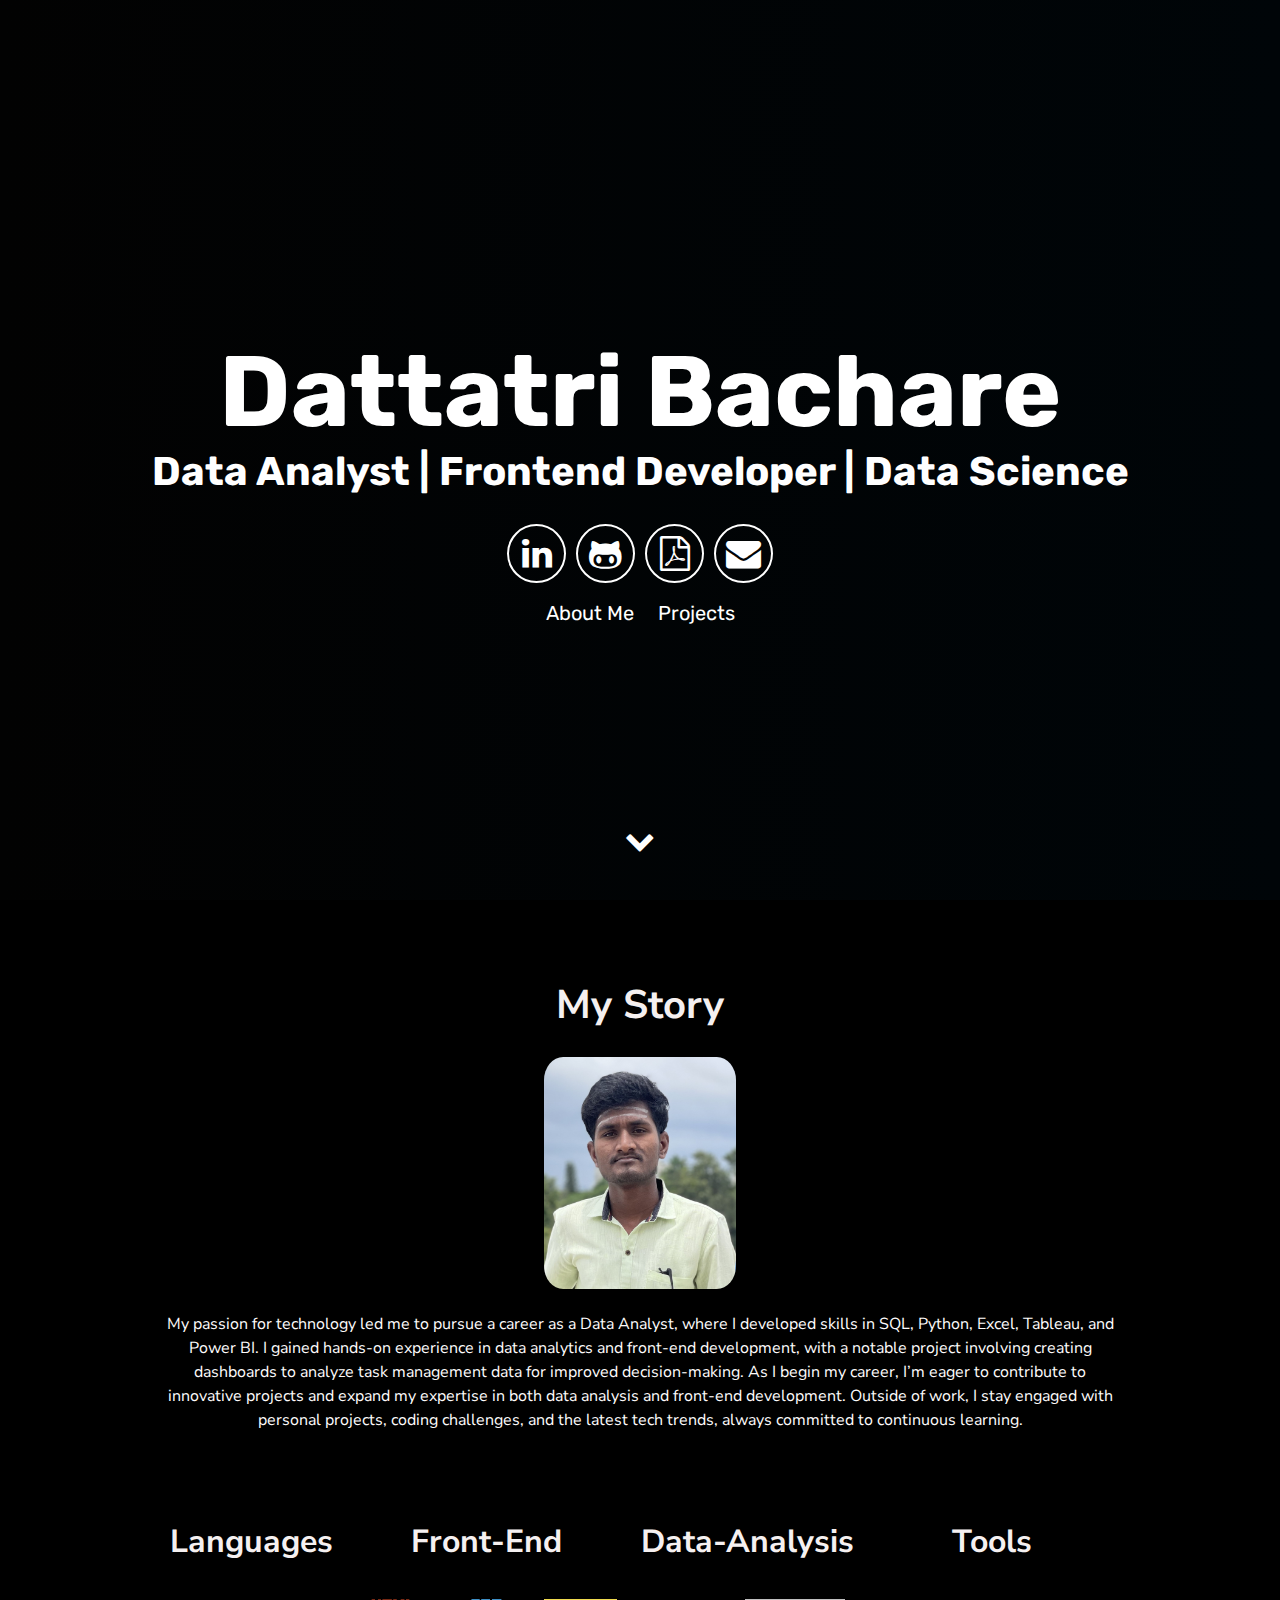
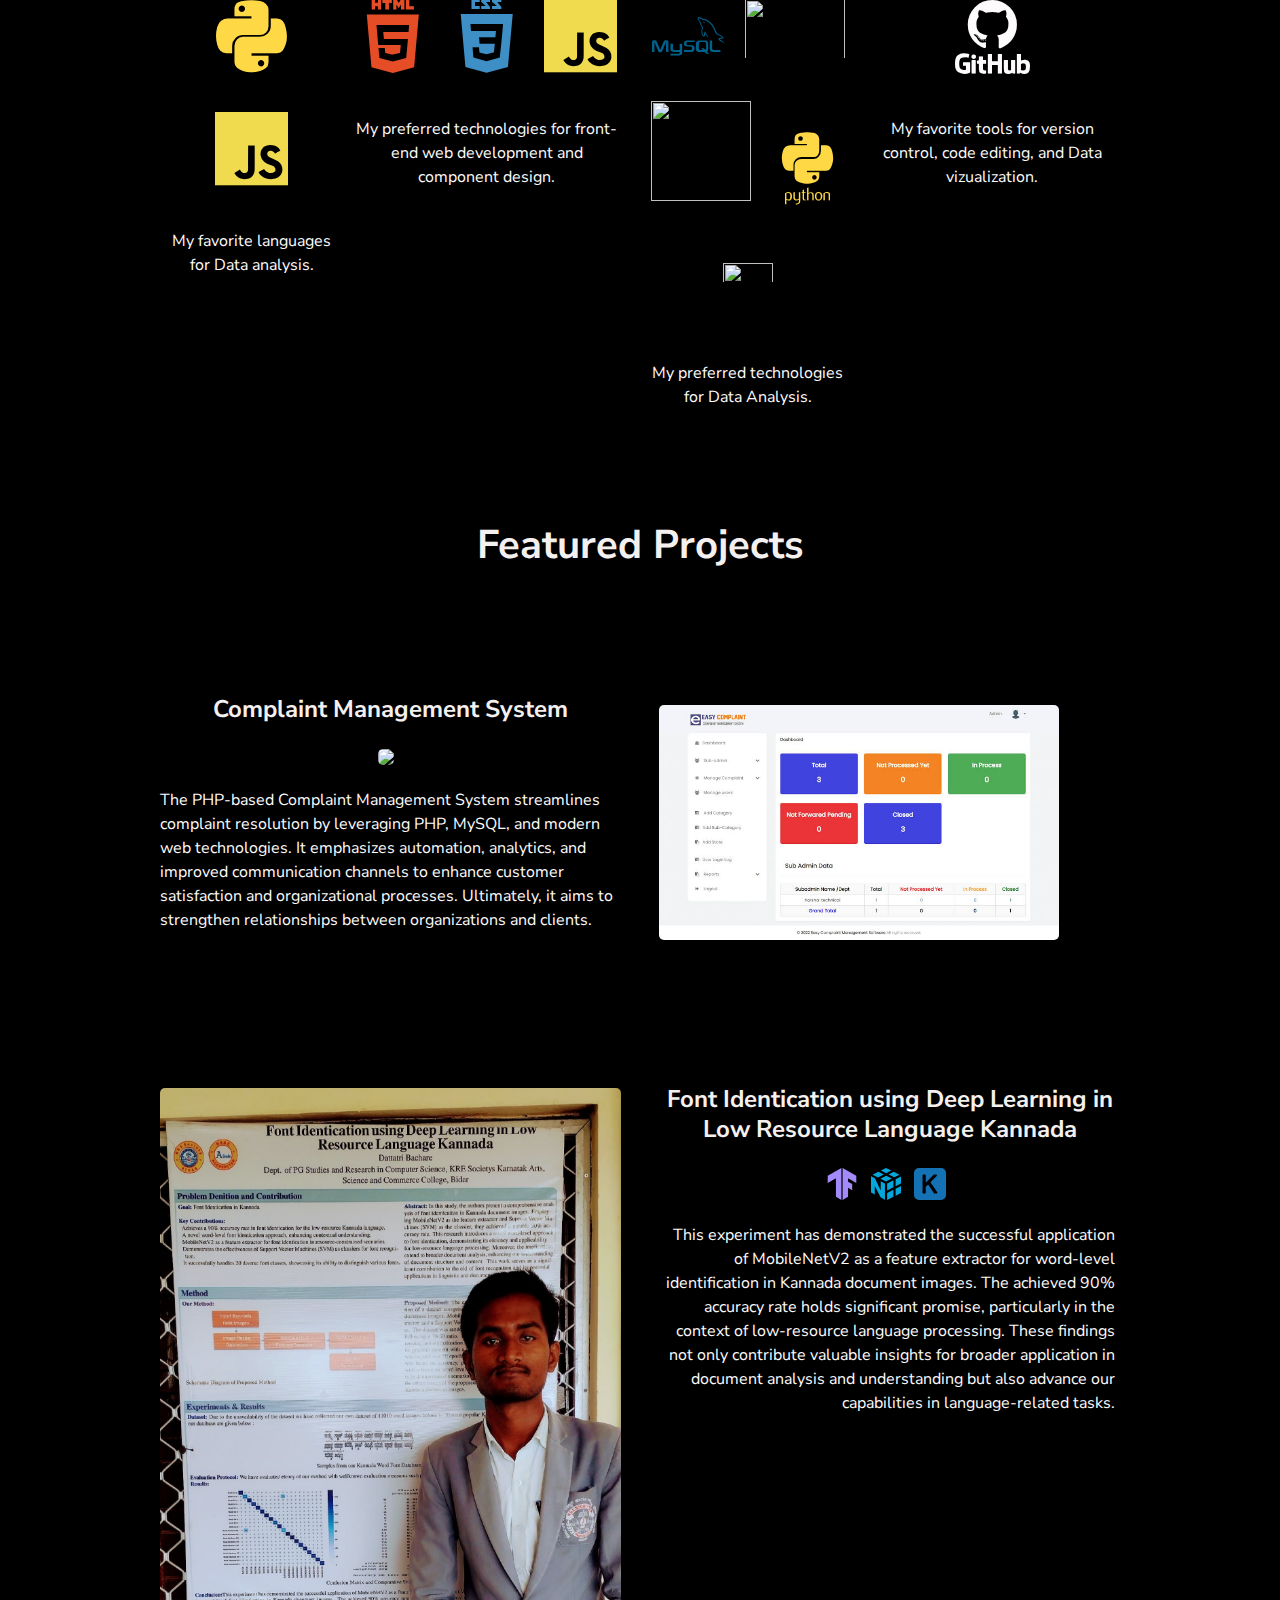
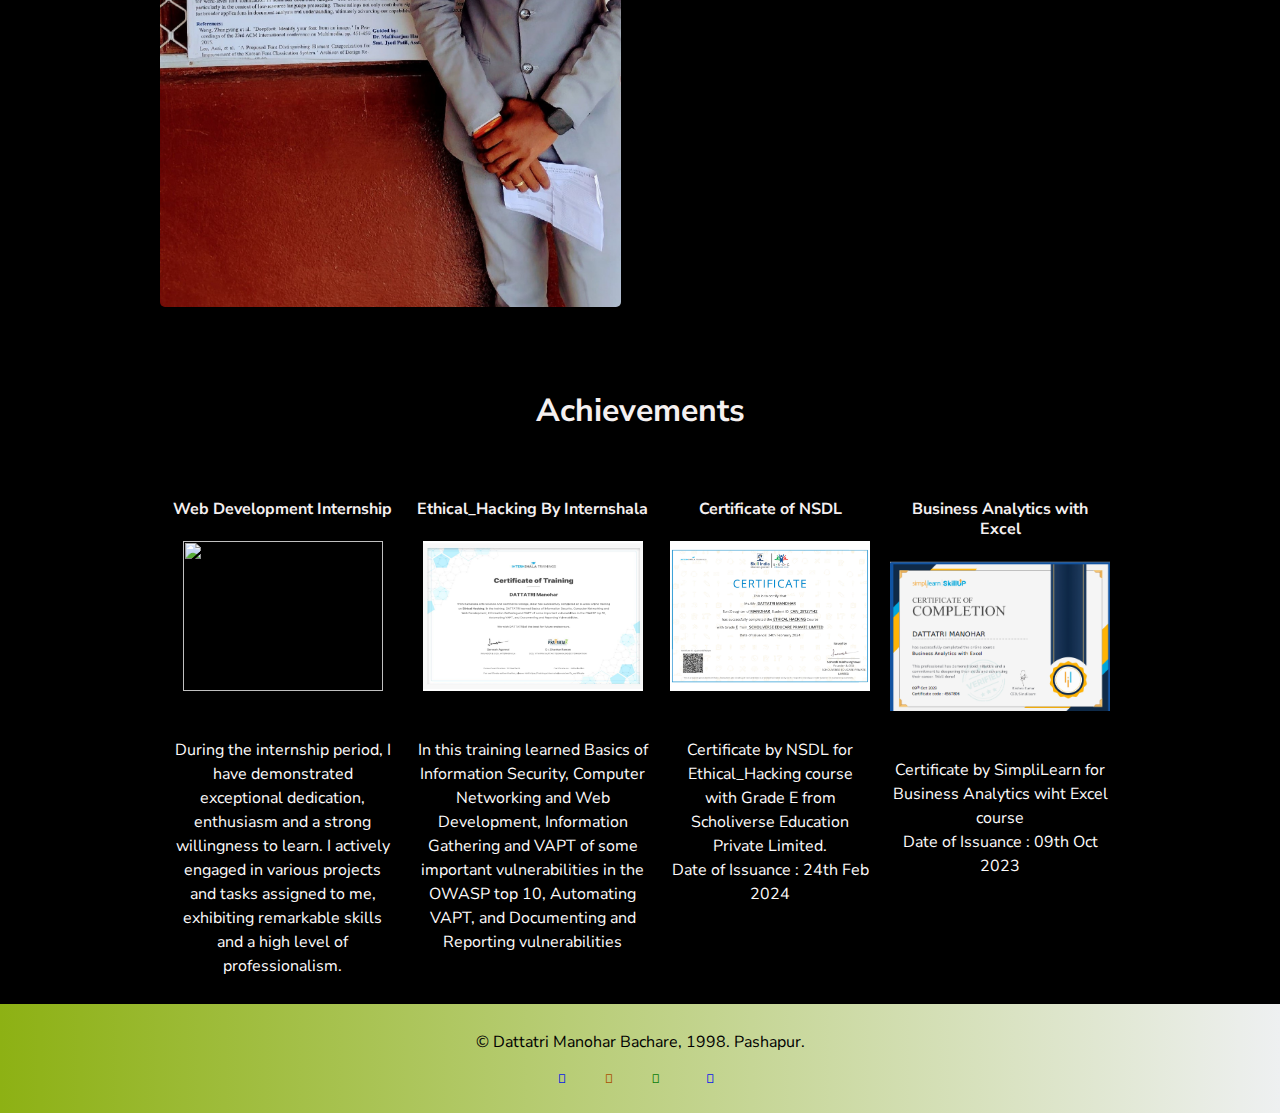
==== index.html @ 35b1860f "powerbi image" ====
<!DOCTYPE html>
<html lang="en">
  <head>
    <!-- Metadata of the Webpage -->
    <!-- Character-set Metadata -->
    <meta charset="utf-8" />
    <meta http-equiv="X-UA-Compatible" content="IE=edge" />
    <!-- Viewport Metadata -->
    <meta name="viewport" content="width=device-width, initial-scale=1" />
    <!-- Description n Metadata-->
    <meta name="description" content="Portfolio Website" />
    <!-- Author Metadata -->
    <meta name="author" content="Dattatri" />
    
    <link rel="stylesheet" type='text/css' href="https://cdn.jsdelivr.net/gh/devicons/devicon@latest/devicon.min.css" />
    <link rel="stylesheet" href="https://cdnjs.cloudflare.com/ajax/libs/font-awesome/6.5.2/css/all.min.css" integrity="sha512-SnH5WK+bZxgPHs44uWIX+LLJAJ9/2PkPKZ5QiAj6Ta86w+fsb2TkcmfRyVX3pBnMFcV7oQPJkl9QevSCWr3W6A==" crossorigin="anonymous" referrerpolicy="no-referrer"/>
          
    <!-- Keyword Metadata -->
    <meta 
      name="keywords"
      
    />
    <!-- Webpage Logo -->
    <link rel="shortcut icon" href="assets/img/logo.png" />
    <!-- Webpage Title -->
    <title>Dattatri Bachare.</title>

    <!-- Import CSS: Main Stylesheet -->
    <link rel="stylesheet" href="assets/css/main.css" />
  </head>

  <body>
    <div id="particles-js">
      <div class="header">
        <h1>
          <span class="site-title">Dattatri Bachare</span>
          <span class="site-description"> Data Analyst | Frontend Developer | Data Science </span>
        </h1>
        <div class="header-icons">
          <a aria-label="My LinkedIn Profile" target="_blank" href="https://www.linkedin.com/in/dattatribachare9764">
            <i class="icon fa fa-linkedin" aria-hidden="true"></i>
          </a>
          <a aria-label="My Github Profile" target="_blank" href="https://github.com/dattatribachare">
            <i class="icon fa fa-github-alt" aria-hidden="true"></i>
          </a>
          <a aria-label="My Résumé" target="_blank" href="https://drive.google.com/file/d/1Y51r-W7DTQJolx8whJe1i0OWG9f6H4cY/view?usp=drive_link">
            <i class="icon fa fa fa-file-pdf-o" aria-hidden="true"></i>
          </a>
          <a aria-label="Send Email" href="mailto:dattatribachare9764@gmail.com" target="_blank"
            ><i class="icon fa fa-envelope"></i
          ></a>
        </div>
        <div class="header-links">
          <a class="link" href="#about" data-scroll>About Me</a>
          <a class="link" href="#projects" data-scroll>Projects</a>
        </div>
      </div>
      <a class="down" href="#about" data-scroll><i class="icon fa fa-chevron-down" aria-hidden="true"></i></a>
    </div>

    <!-- About Section. -->
    <section id="about">
      <!-- User Introduction-->
      <div class="user-details">
        <h1>My Story</h1>
        <picture>
          <source
            type="image/webp"
            secset="Polish_20230719_011135903.jpg"
            alt="Professional Me"
            width="20%"
            style="border-radius: 50%"
          />
          <img
            src="assets/img/Polish_20230719_011135903.jpg"
            alt="Professional Me"
            width="20%"
            style="border-radius: 10%"
          />
        </picture>
        <p>
          My passion for technology led me to pursue a career as a Data Analyst, where I developed skills in SQL, Python, Excel, Tableau, and Power BI. I gained hands-on experience in data analytics and front-end development, with a notable project involving creating dashboards to analyze task management data for improved decision-making. As I begin my career, I’m eager to contribute to innovative projects and expand my expertise in both data analysis and front-end development. Outside of work, I stay engaged with personal projects, coding challenges, and the latest tech trends, always committed to continuous learning.

        </p>
      </div>

      <!-- User Specifics -->
      <div class="user">
        <!-- Technology Stack #1: Languages -->
        <div class="tech">
          <h2>Languages</h2>
          <i class="devicon-python-plain colored"></i>
          <i class="devicon-javascript-plain colored"></i>
          <p>My favorite languages for Data analysis.</p>
        </div>

        <!-- Technology Stack #2: Front-End -->
        <div class="tech">
          <h2>Front-End</h2>
          <i class="devicon-html5-plain-wordmark colored"></i>
          <i class="devicon-css3-plain-wordmark colored"></i>
          <i class="devicon-javascript-plain colored"></i>
          <p>My preferred technologies for front-end web development and component design.</p>
        </div>

        <!-- Technology Stack #3: Data Analysis -->
        <div class="tech">
          <h2>Data-Analysis</h2>
          <i class="devicon-mysql-plain-wordmark colored"></i>
          <img src="https://img.icons8.com/?size=512&id=qYfwpsRXEcpc&format=png" alt="" style="width: 100px; height: 70px;">
          <img src="https://www.svgrepo.com/show/354427/tableau.svg" alt="" style="width: 100px; height: 100px;">
          <i class="devicon-python-plain-wordmark colored"></i>
          <img src="https://www.svgrepo.com/show/424846/excel-file-type.svg" alt="" style="width: 50px; height: 50px;">
          <p>My preferred technologies for Data Analysis.</p>
        </div>

        <!-- Technology Stack #4: Tools -->
        <div class="tech">
          <h2>Tools</h2>
          <i class="devicon-vscode-plain colored"></i>
          <i class="devicon-github-original-wordmark"></i>
          <i class="devicon-jupyter-plain-wordmark colored"></i>
          <i class="devicon-pandas-plain-wordmark colored"></i>
          <i class="devicon-numpy-plain-wordmark colored"></i>
          <i class="devicon-googlecolab-plain-wordmark colored"></i>
          <p>My favorite tools for version control, code editing, and Data vizualization.</p>
        </div>
      </div>
    </section>

    <!-- Projects Section -->
    <section id="projects">
      <div class="user-details">
        <h1>Featured Projects</h1>
      </div>

      <!-- User Project #1: Personal Résumé Website -->
      <div class="user-projects">
        <div class="images-right">
          <picture>
            <img class="smart" src="assets/img/hey.jpg">
            </picture>
        </div>
        <div class="contents" style="text-align: center">
          <h3>Complaint Management System</h3>
          <div>
            

            <img src="https://cdn.jsdelivr.net/gh/devicons/devicon@latest/icons/php/php-original.svg" style="height: 30px;" />             
            &nbsp;         
            <i class="devicon-sqldeveloper-plain fa-2xl"></i>
          
          </div>
          <p style="text-align:left">
            The PHP-based Complaint Management System streamlines complaint resolution by leveraging PHP, MySQL, and modern web technologies. It emphasizes automation, analytics, and improved communication channels to enhance customer satisfaction and organizational processes. Ultimately, it aims to strengthen relationships between organizations and clients.
          </p>
          <!-- <a class="project-link" target="_blank" href="https://github.com/Shanvithegreat0/FridgeTalks">Check it out!</a> -->
        </div>
      </div>

      <!-- User Project #2: Summer 2020 Project -->
      <div class="user-projects">
        <div class="images-left">
          <picture>
            <img src="assets/img/Local.jpg" class="localu">
            </picture>
        </div>
        <div class="contents-right" style="text-align: center">
          <h3>Font Identication using Deep Learning in Low Resource Language Kannada</h3>
          <img
            height="32"
            width="32"
            src="assets/svg/tensorflow-original.svg"
            style="filter: invert(73%) sepia(74%) saturate(1552%) hue-rotate(169deg) brightness(109%) contrast(97%)"
          />
          &nbsp;
          <img
            height="32"
            width="32"
            src="assets/svg/numpy-plain.svg"
            style="filter: invert(73%) sepia(74%) saturate(1552%) hue-rotate(169deg) brightness(109%) contrast(97%)"
          />
          &nbsp;
          <img
            height="32"
            width="32"
            src="assets/svg/keras-plain.svg"
            style="filter: invert(33%) sepia(29%) saturate(3844%) hue-rotate(184deg) brightness(90%) contrast(84%)"
          />
          &nbsp;
          <!-- <img height="32" width="32" src="https://unpkg.com/simple-icons@3.4.0/icons/github.svg" /> -->
          <p style="text-align: right">
                This experiment has demonstrated the successful application of MobileNetV2 as a feature extractor for word-level identification in Kannada document images. The achieved 90% accuracy rate holds significant promise, particularly in the context of low-resource language processing. These findings not only contribute valuable insights for broader application in document analysis and understanding but also advance our capabilities in language-related tasks.
          </p>
          <!-- <a class="project-link" target="_blank" href="https://www.commudle.com/builds/whisper-ai-powered-local-exploration-with-rag-gemini-whatsapp-bot"
            >Check it out!</a
          > -->
        </div>
      </div>
      <div class="Achievements">
        <h2>Achievements</h2>
        <div class="user"> 
          <!-- Technology Stack #1: Back-End -->
          <div class="tech">
            <h4>Web Development Internship</h4>
            <img src="assets/img/TATA.png" width="200px" height="150px">
            <p>During the internship period, I have demonstrated exceptional dedication, enthusiasm and a strong willingness to learn. I actively engaged in various projects and tasks assigned to me, exhibiting remarkable skills and a high level of professionalism.</p>
          </div>
          <!-- Technology Stack #2: Languages -->
          <div class="tech">
            <h4>Ethical_Hacking By Internshala</h4>
            <img src="assets/img/Ethical_Hacking.png" width="220px" height="150px">
            <p>In this training learned Basics of Information Security, Computer Networking and Web Development, Information Gathering and VAPT of some important vulnerabilities in the OWASP top 10, Automating VAPT, and Documenting and Reporting vulnerabilities</p>
          </div>
  
          <!-- Technology Stack #3: Front-End -->
          <div class="tech">
            <h4>Certificate of NSDL</h4>
            <img src="assets/img/NSDL.png" width="200px" height="150px">
            <p>Certificate by NSDL for Ethical_Hacking course <br>with Grade E from Scholiverse Education Private Limited. 
              <br>Date of Issuance : 24th Feb 2024
            </p>
          </div>
          <!-- Technology Stack #4: Tools -->
          <div class="tech">
            <h4>Business Analytics with Excel</h4>
            <img src="assets/img/Excel.png" width="220px" height="150px">
            <p>Certificate by SimpliLearn for Business Analytics wiht Excel course <br>Date of Issuance : 09th Oct 2023</p>
          </div>
    </section>

    <footer class="footer">
      <p>&copy; Dattatri Manohar Bachare, 1998. Pashapur.</p>
      <pre>    <a href="https://m.facebook.com/search_results/?q=dattu+bachare" target="_blank"><i class="fa-brands fa-facebook fa-flip" style="color: #0417eb;"></i></a>     <a href="https://www.instagram.com/mr.dattu9764" target="_blank"><i class="fa-brands fa-instagram fa-beat" style="color: #a94f00;"></i></a>     <a aria-label="Chat on WhatsApp" href="https://wa.me/7795359764"><i class="fa-brands fa-whatsapp fa-bounce" style="color: #087d0a;"></i></a>      <a href="https://www.linkedin.com/in/dattubachare9764?utm_source=share&utm_campaign=share_via&utm_content=profile&utm_medium=android_app" target="_blank"><i class="fa-brands fa-linkedin fa-fade" style="color: #0417eb;"></i></a>     </pre>
    </footer>

    <!-- Import JS: Particles Theme -->
    <script src="https://cdn.jsdelivr.net/particles.js/2.0.0/particles.min.js"></script>
    <!-- Import JS: Sweet Scroll -->
    <script src="assets/js/sweet-scroll.min.js"></script>
    <!-- Import JS: Google Analytics -->
    <script src="assets/js/google-analytics.js"></script>
    <!-- Import JS: Main Script -->
    <script src="assets/js/main.js"></script>
  </body>
</html>
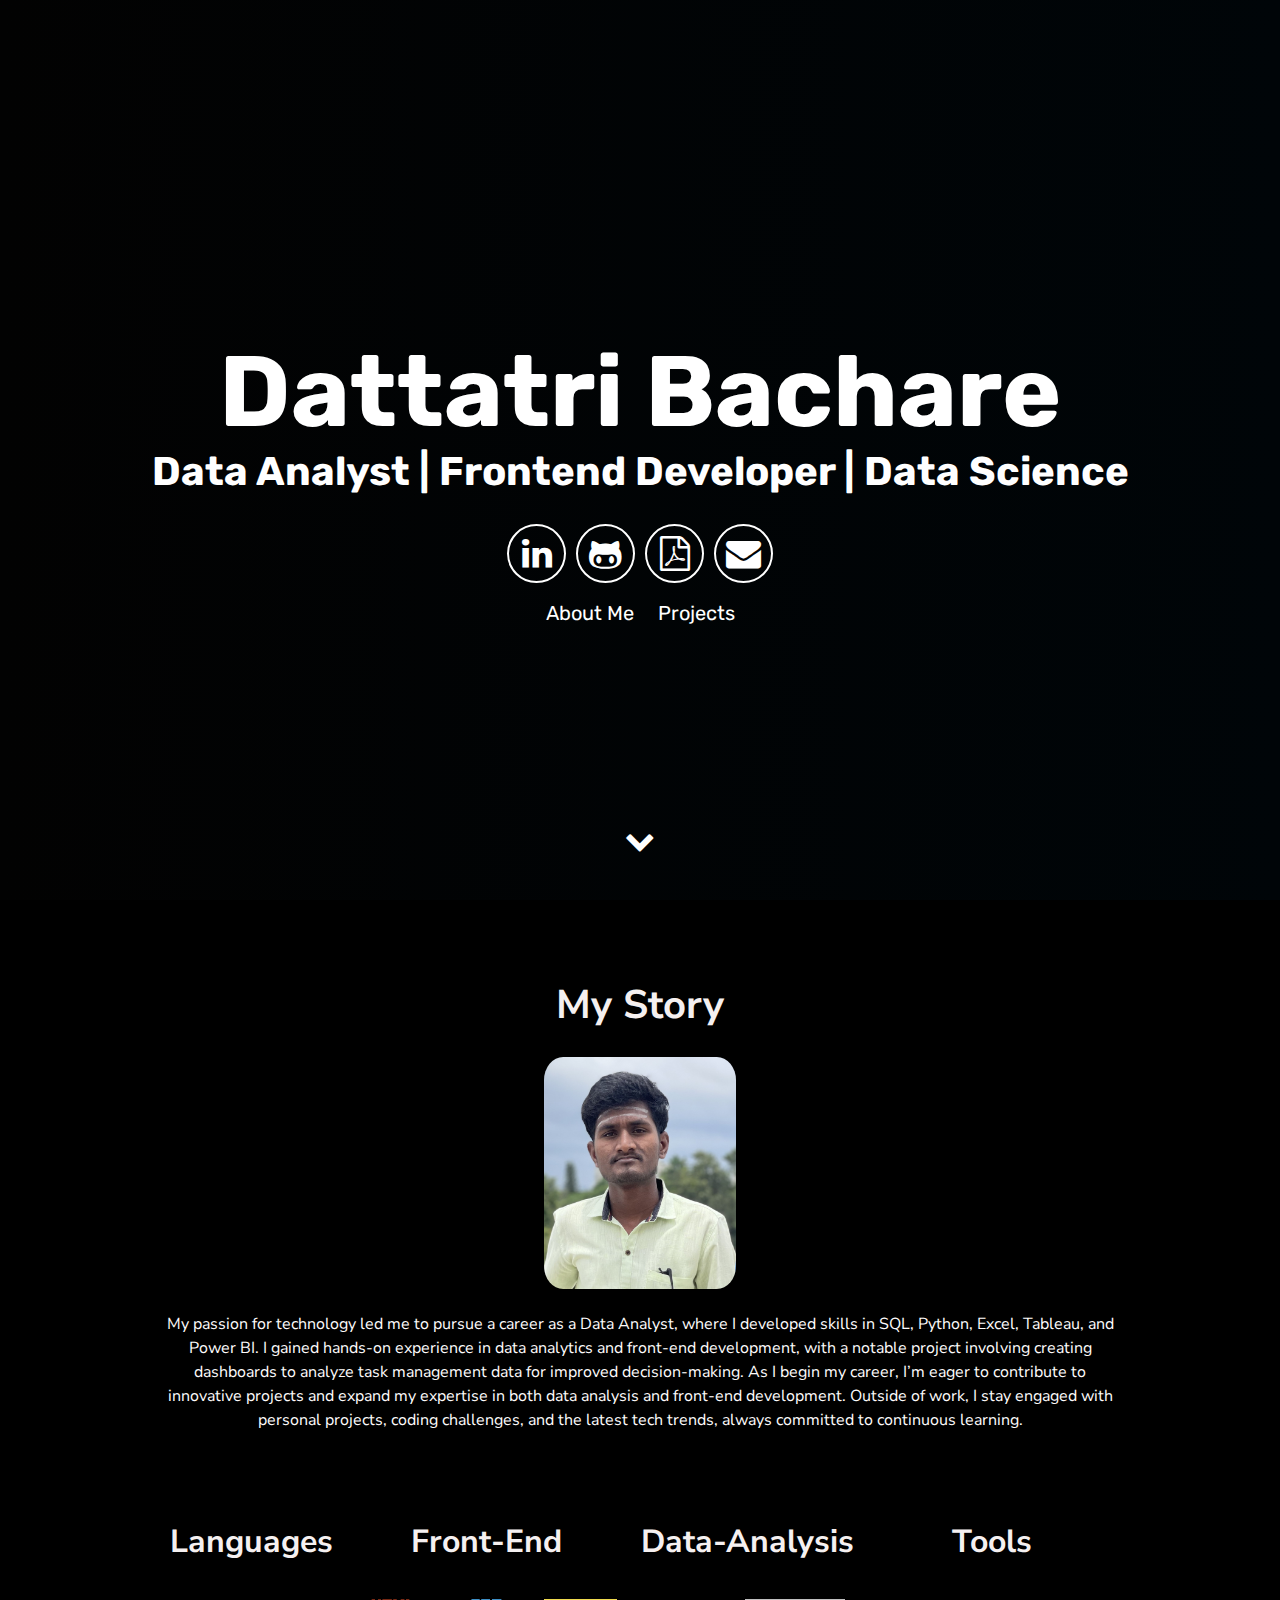
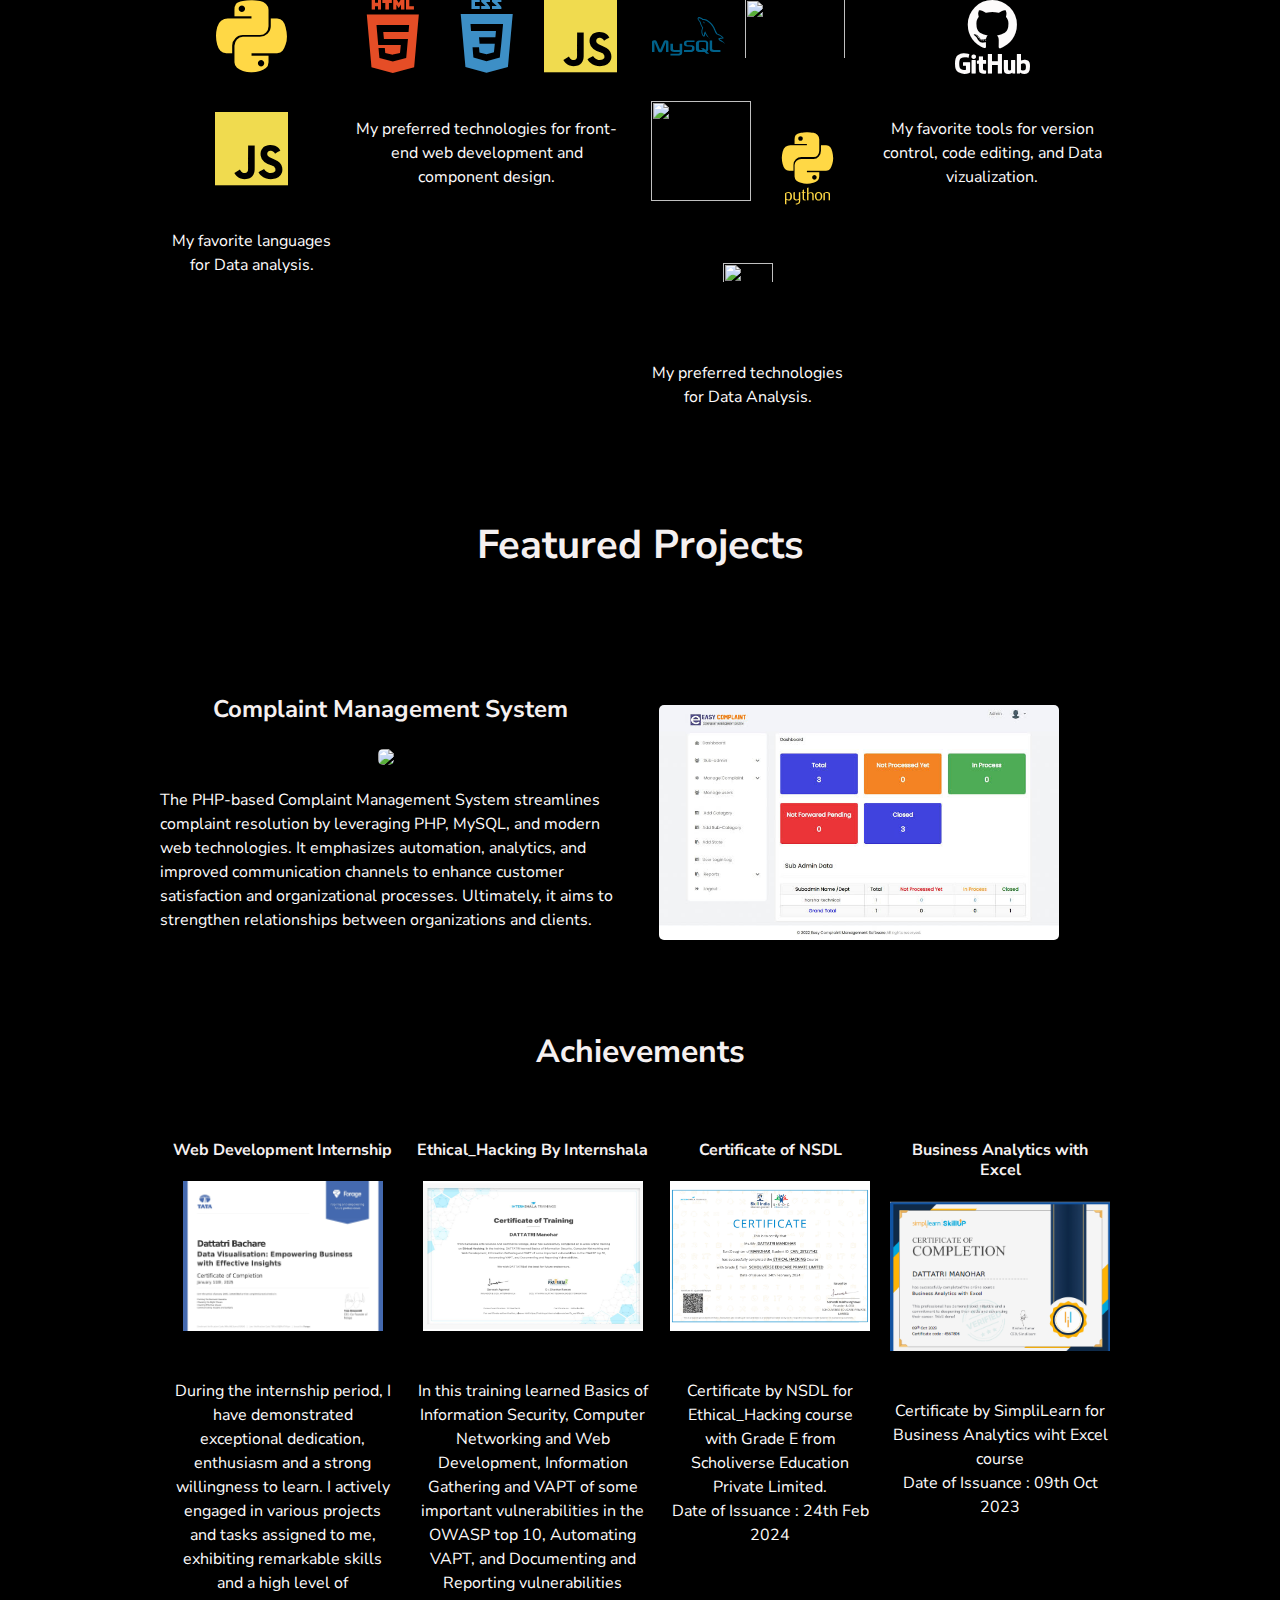
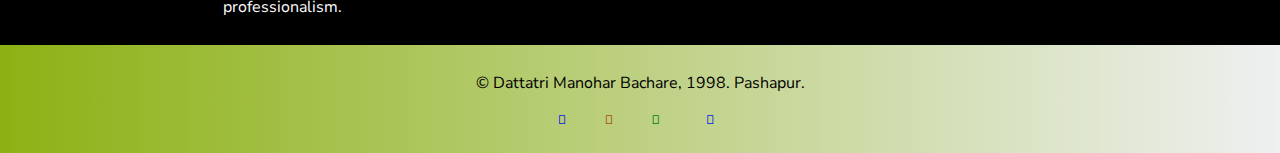
==== commit 4f4f01d2: "removed project" ====
--- a/index.html
+++ b/index.html
@@ -157,53 +157,13 @@
           <!-- <a class="project-link" target="_blank" href="https://github.com/Shanvithegreat0/FridgeTalks">Check it out!</a> -->
         </div>
       </div>
-
-      <!-- User Project #2: Summer 2020 Project -->
-      <div class="user-projects">
-        <div class="images-left">
-          <picture>
-            <img src="assets/img/Local.jpg" class="localu">
-            </picture>
-        </div>
-        <div class="contents-right" style="text-align: center">
-          <h3>Font Identication using Deep Learning in Low Resource Language Kannada</h3>
-          <img
-            height="32"
-            width="32"
-            src="assets/svg/tensorflow-original.svg"
-            style="filter: invert(73%) sepia(74%) saturate(1552%) hue-rotate(169deg) brightness(109%) contrast(97%)"
-          />
-          &nbsp;
-          <img
-            height="32"
-            width="32"
-            src="assets/svg/numpy-plain.svg"
-            style="filter: invert(73%) sepia(74%) saturate(1552%) hue-rotate(169deg) brightness(109%) contrast(97%)"
-          />
-          &nbsp;
-          <img
-            height="32"
-            width="32"
-            src="assets/svg/keras-plain.svg"
-            style="filter: invert(33%) sepia(29%) saturate(3844%) hue-rotate(184deg) brightness(90%) contrast(84%)"
-          />
-          &nbsp;
-          <!-- <img height="32" width="32" src="https://unpkg.com/simple-icons@3.4.0/icons/github.svg" /> -->
-          <p style="text-align: right">
-                This experiment has demonstrated the successful application of MobileNetV2 as a feature extractor for word-level identification in Kannada document images. The achieved 90% accuracy rate holds significant promise, particularly in the context of low-resource language processing. These findings not only contribute valuable insights for broader application in document analysis and understanding but also advance our capabilities in language-related tasks.
-          </p>
-          <!-- <a class="project-link" target="_blank" href="https://www.commudle.com/builds/whisper-ai-powered-local-exploration-with-rag-gemini-whatsapp-bot"
-            >Check it out!</a
-          > -->
-        </div>
-      </div>
       <div class="Achievements">
         <h2>Achievements</h2>
         <div class="user"> 
           <!-- Technology Stack #1: Back-End -->
           <div class="tech">
             <h4>Web Development Internship</h4>
-            <img src="assets/img/TATA.png" width="200px" height="150px">
+            <img src="assets/img/TATA.jpg" width="200px" height="150px">
             <p>During the internship period, I have demonstrated exceptional dedication, enthusiasm and a strong willingness to learn. I actively engaged in various projects and tasks assigned to me, exhibiting remarkable skills and a high level of professionalism.</p>
           </div>
           <!-- Technology Stack #2: Languages -->
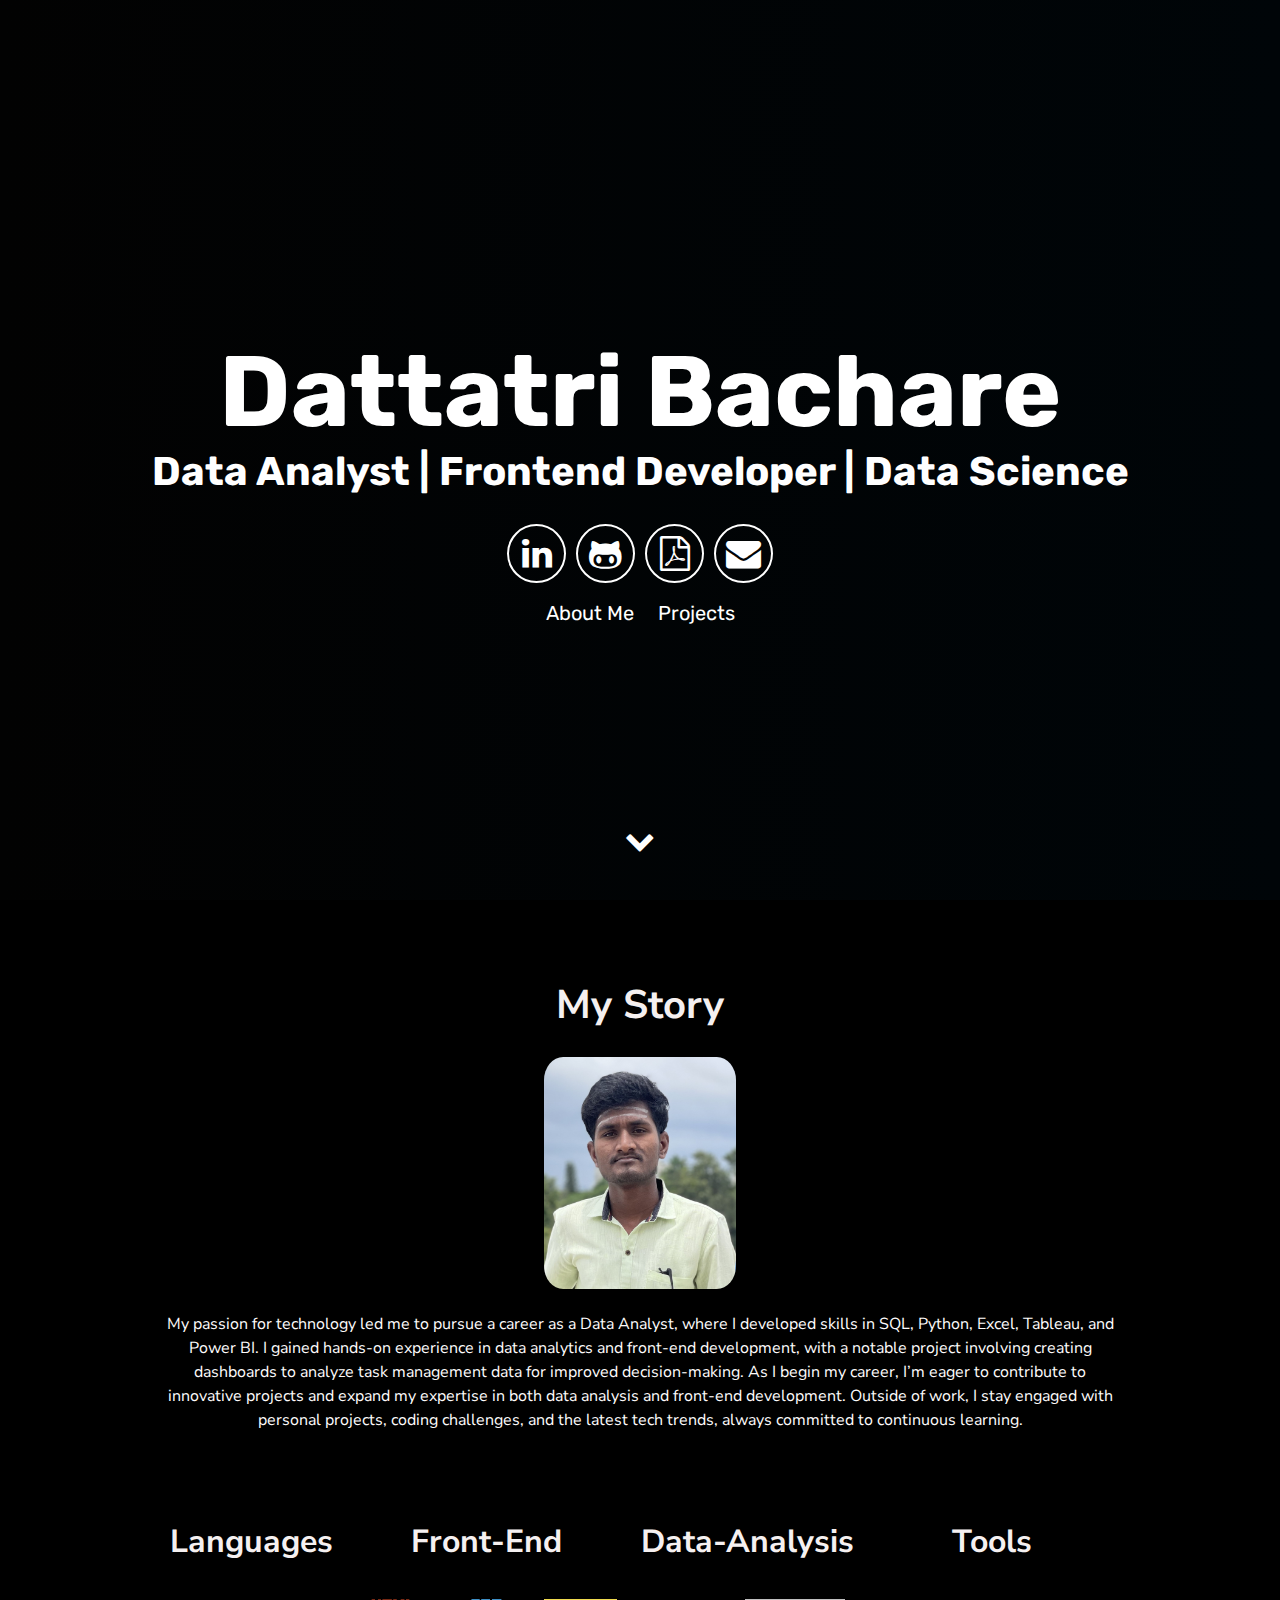
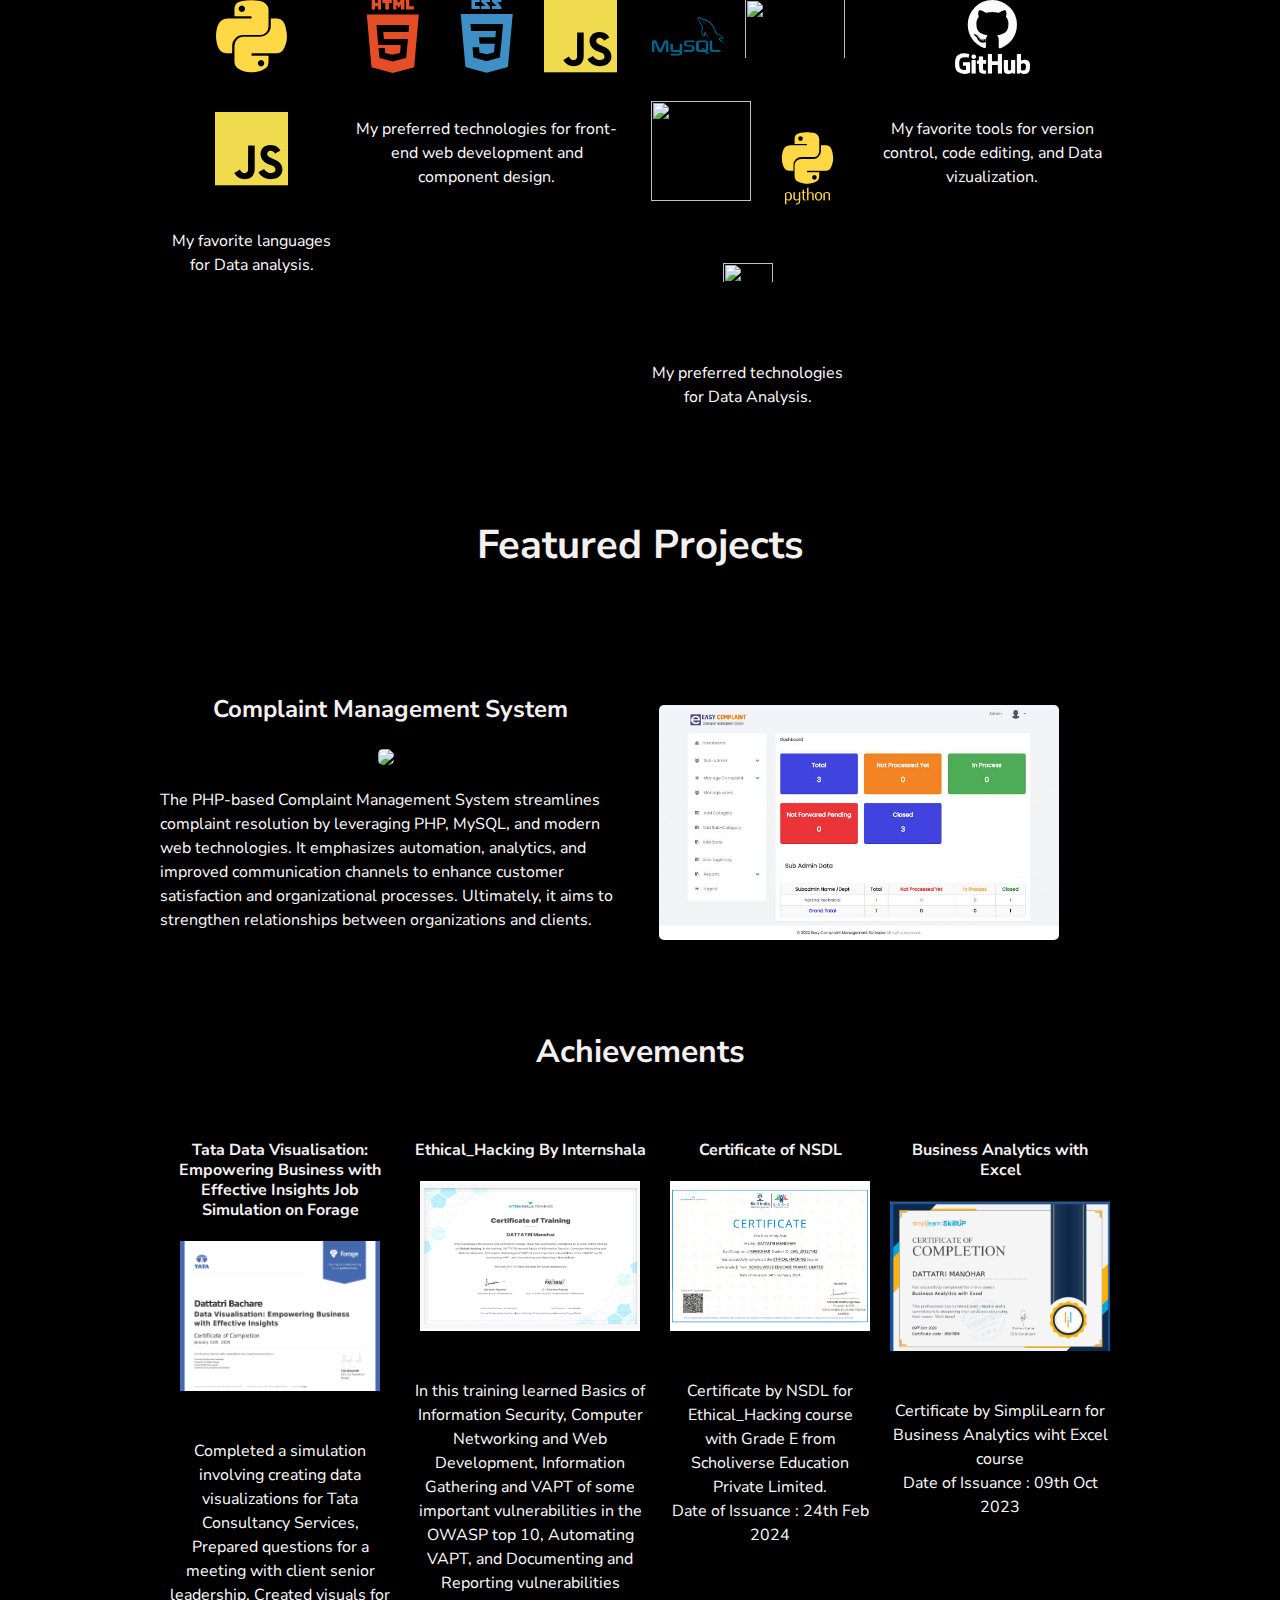
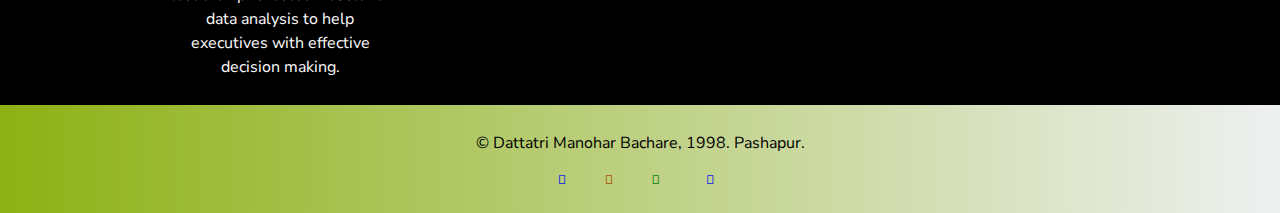
==== commit 29fac077: "tata certificate" ====
--- a/index.html
+++ b/index.html
@@ -162,9 +162,10 @@
         <div class="user"> 
           <!-- Technology Stack #1: Back-End -->
           <div class="tech">
-            <h4>Web Development Internship</h4>
+            <h4> Tata Data Visualisation: Empowering Business with Effective Insights Job Simulation  
+              on Forage</h4>
             <img src="assets/img/TATA.jpg" width="200px" height="150px">
-            <p>During the internship period, I have demonstrated exceptional dedication, enthusiasm and a strong willingness to learn. I actively engaged in various projects and tasks assigned to me, exhibiting remarkable skills and a high level of professionalism.</p>
+            <p>Completed a simulation involving creating data visualizations for Tata Consultancy Services, Prepared questions for a meeting with client senior leadership. Created visuals for data analysis to help executives with effective decision making.</p>
           </div>
           <!-- Technology Stack #2: Languages -->
           <div class="tech">
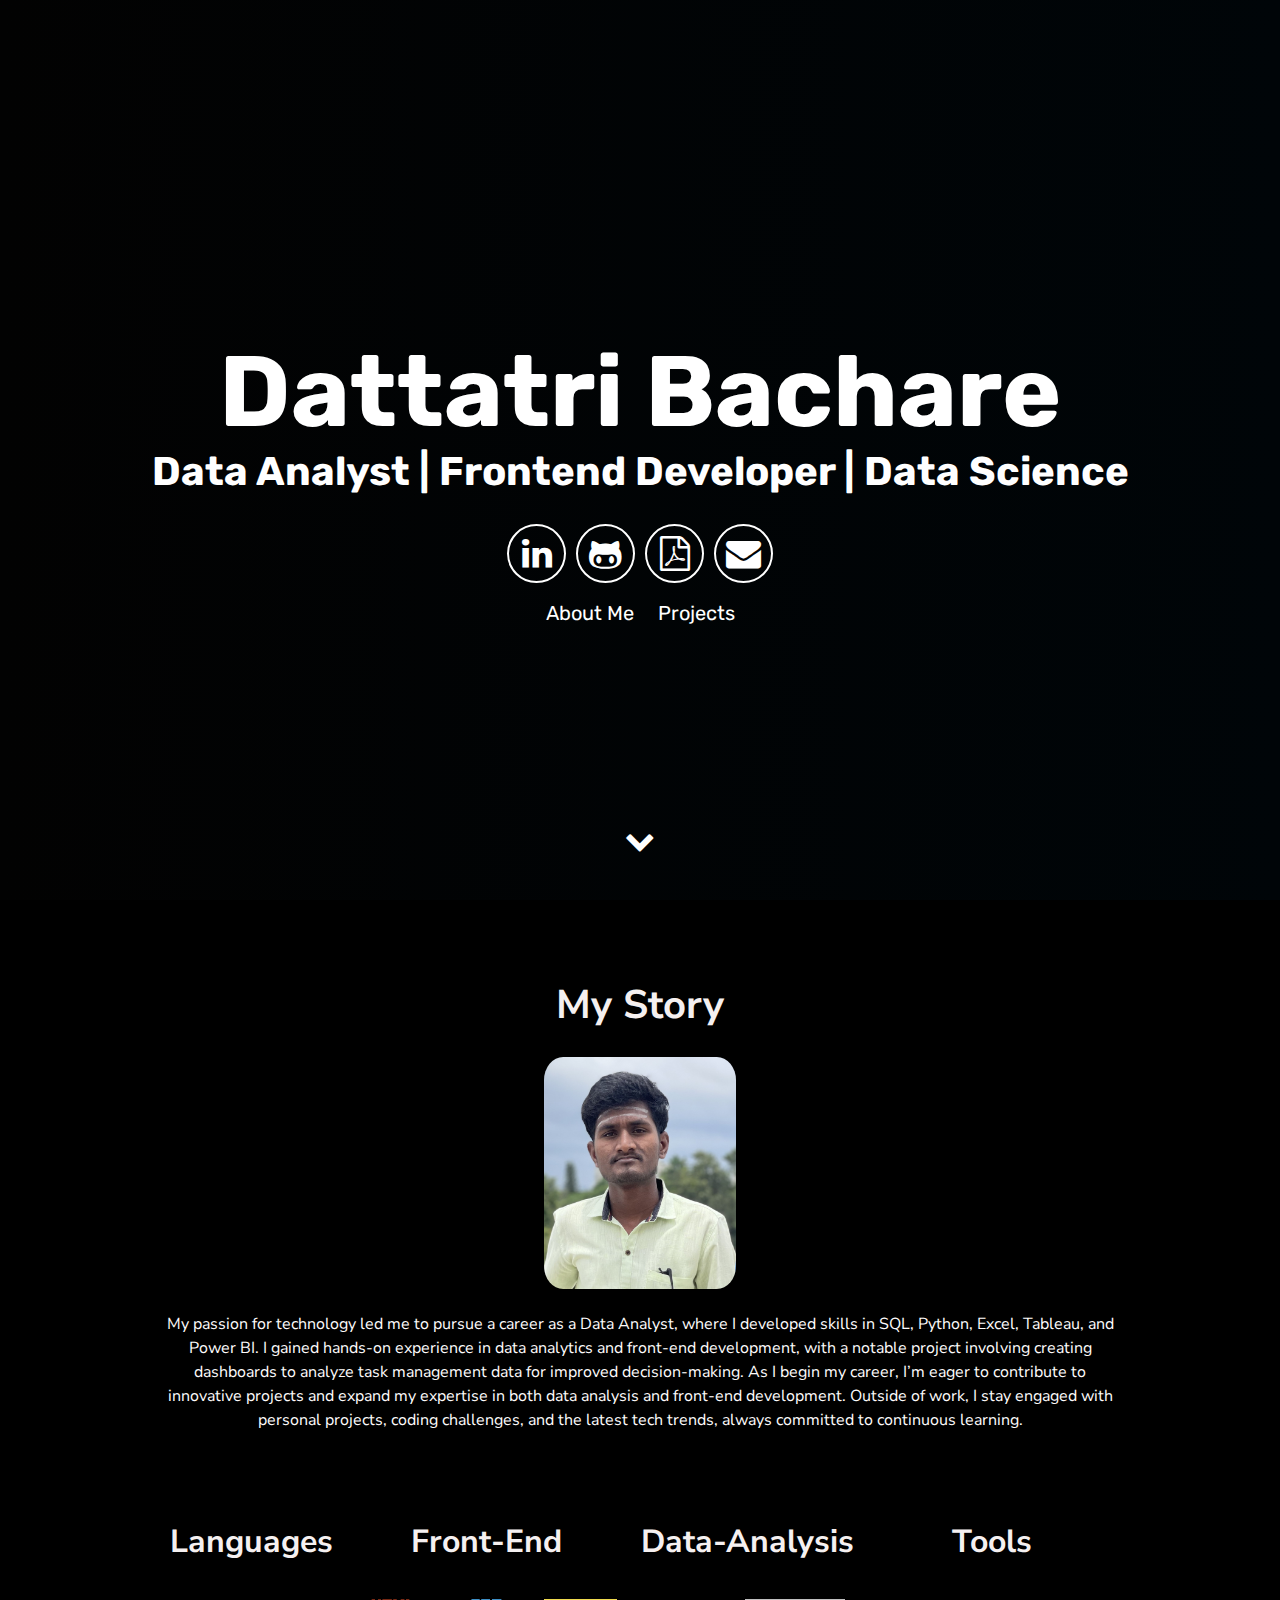
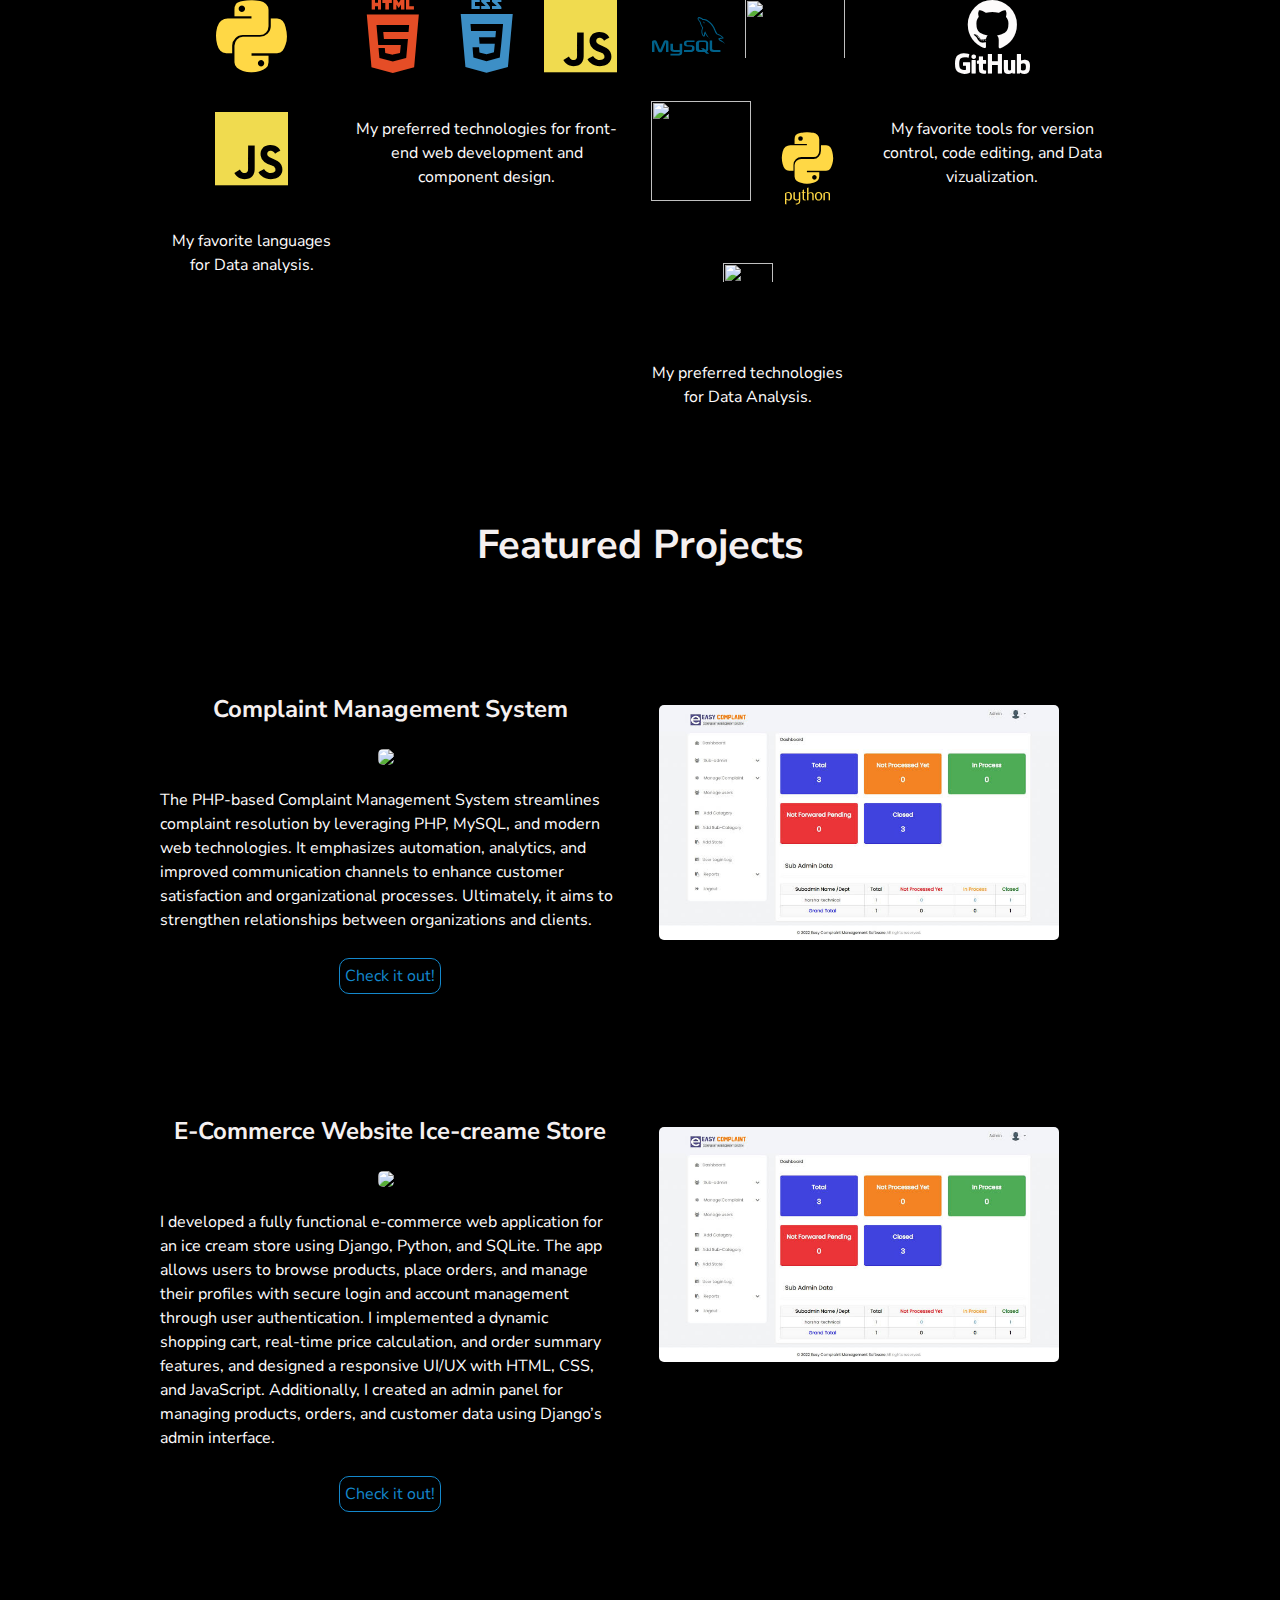
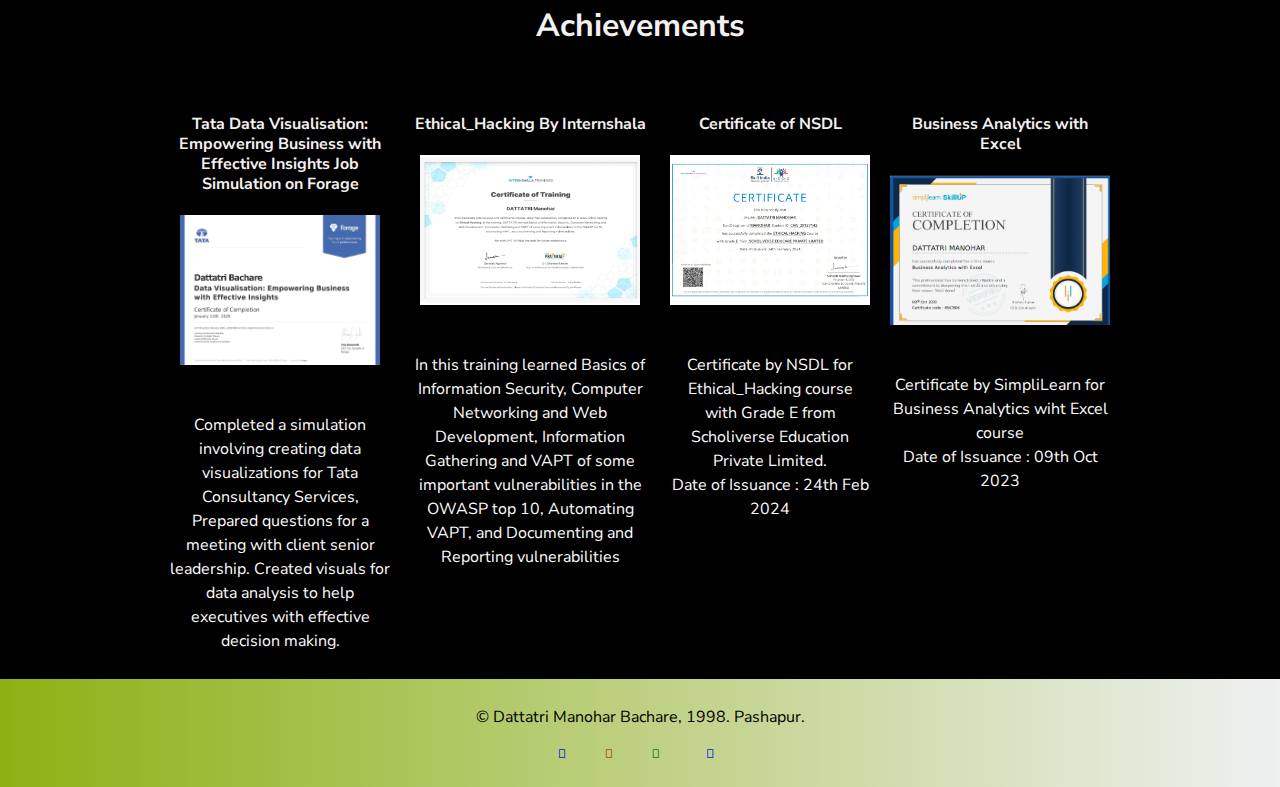
==== commit 86efc22f: "icecreame project" ====
--- a/index.html
+++ b/index.html
@@ -154,7 +154,30 @@
           <p style="text-align:left">
             The PHP-based Complaint Management System streamlines complaint resolution by leveraging PHP, MySQL, and modern web technologies. It emphasizes automation, analytics, and improved communication channels to enhance customer satisfaction and organizational processes. Ultimately, it aims to strengthen relationships between organizations and clients.
           </p>
-          <!-- <a class="project-link" target="_blank" href="https://github.com/Shanvithegreat0/FridgeTalks">Check it out!</a> -->
+          <a class="project-link" target="_blank" href="https://github.com/Shanvithegreat0/FridgeTalks">Check it out!</a>
+        </div>
+      </div>
+      <!-- User Project #2: Personal Résumé Website -->
+      <div class="user-projects">
+        <div class="images-right">
+          <picture>
+            <img class="smart" src="assets/img/hey.jpg">
+            </picture>
+        </div>
+        <div class="contents" style="text-align: center">
+          <h3>E-Commerce Website Ice-creame Store</h3>
+          <div>
+            
+
+            <img src="https://cdn.jsdelivr.net/gh/devicons/devicon@latest/icons/php/php-original.svg" style="height: 30px;" />             
+            &nbsp;         
+            <i class="devicon-sqldeveloper-plain fa-2xl"></i>
+          
+          </div>
+          <p style="text-align:left">
+            I developed a fully functional e-commerce web application for an ice cream store using Django, Python, and SQLite. The app allows users to browse products, place orders, and manage their profiles with secure login and account management through user authentication. I implemented a dynamic shopping cart, real-time price calculation, and order summary features, and designed a responsive UI/UX with HTML, CSS, and JavaScript. Additionally, I created an admin panel for managing products, orders, and customer data using Django’s admin interface.
+          </p>
+          <a class="project-link" target="_blank" href="https://github.com/DattatriBachare/Project_class">Check it out!</a>
         </div>
       </div>
       <div class="Achievements">
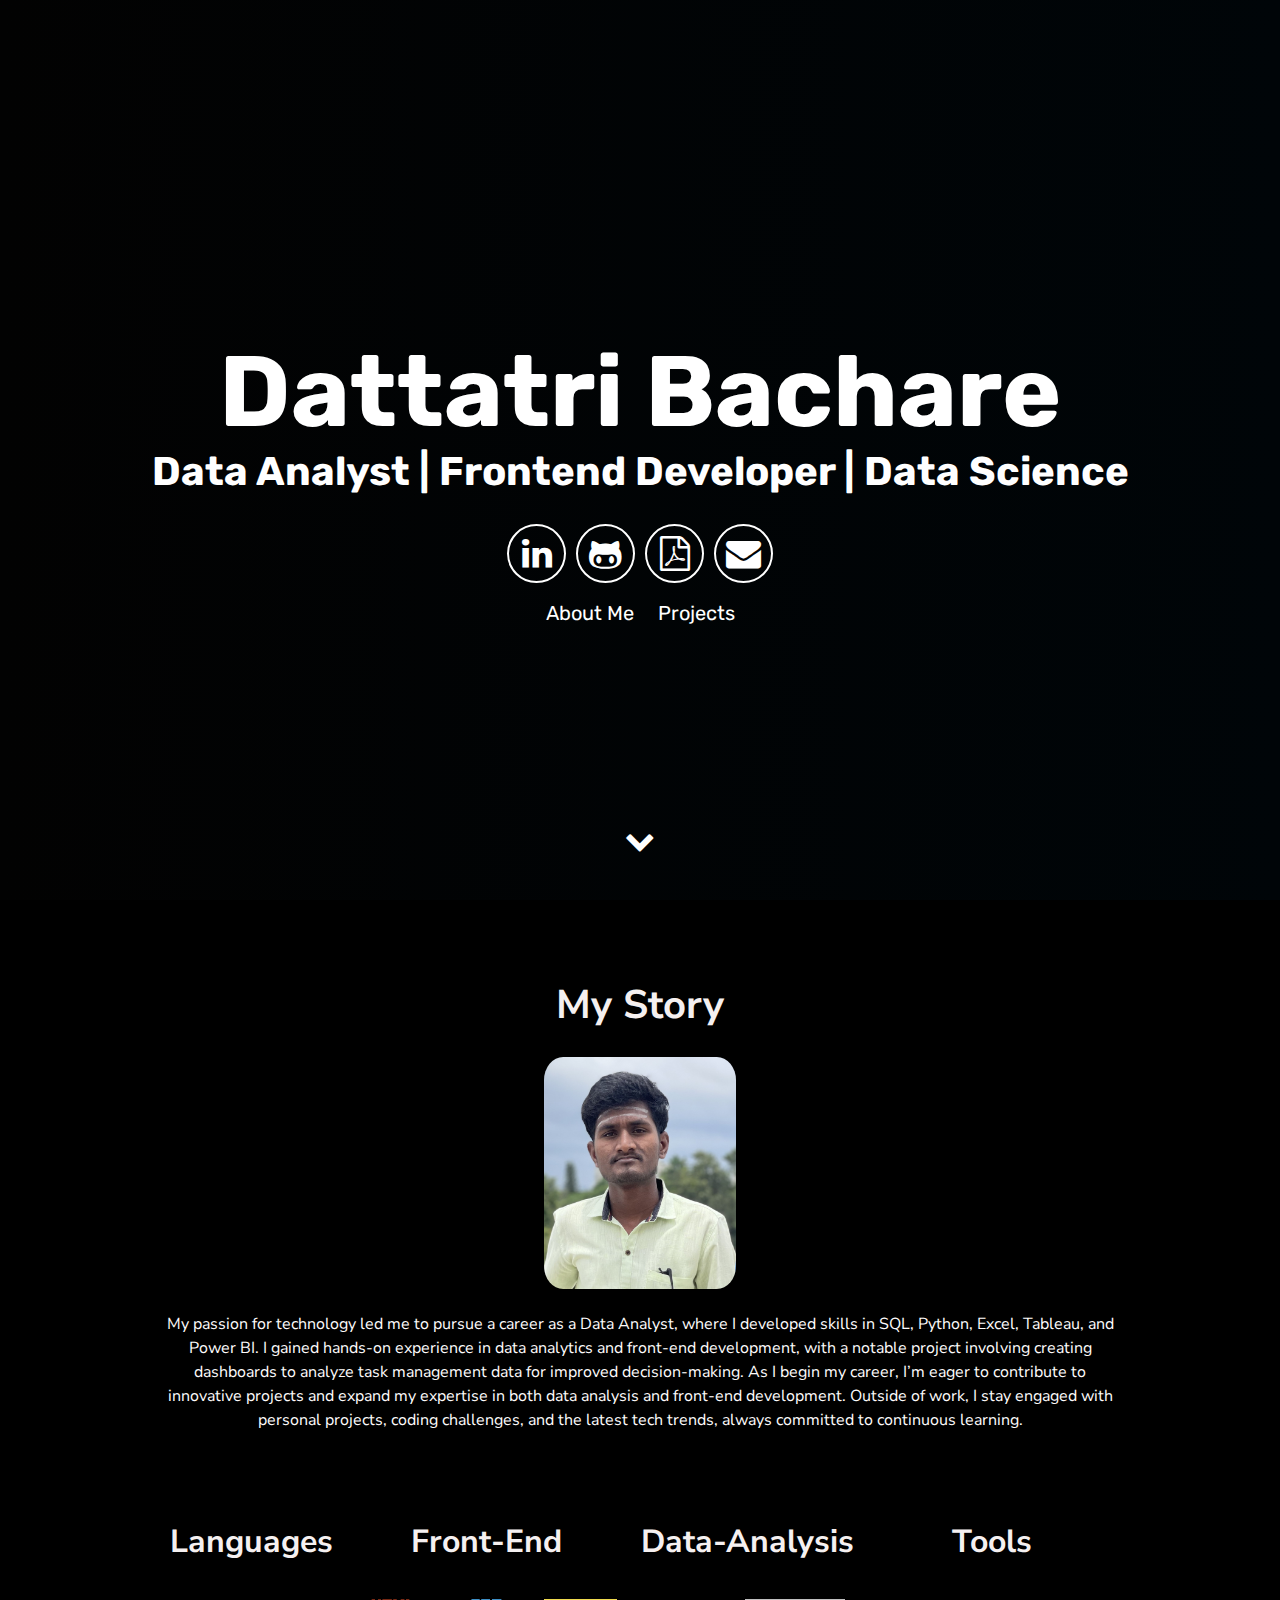
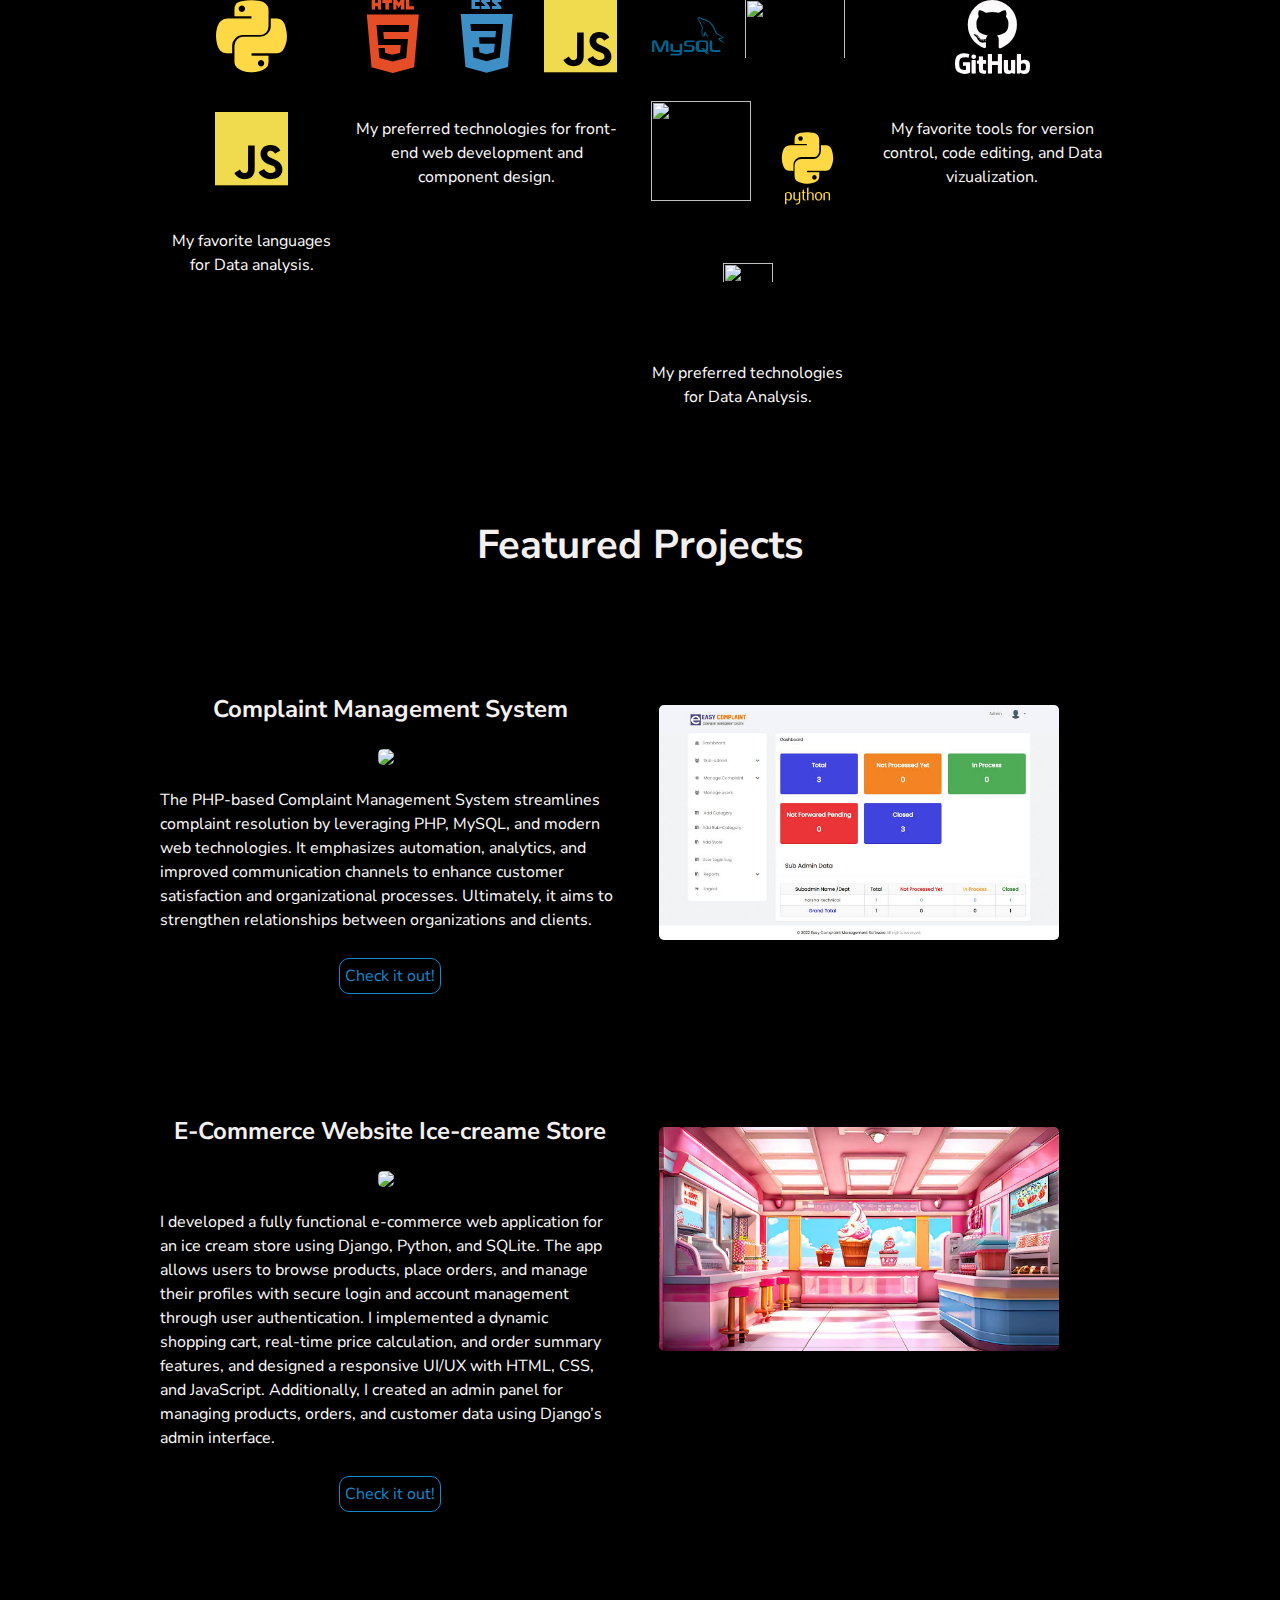
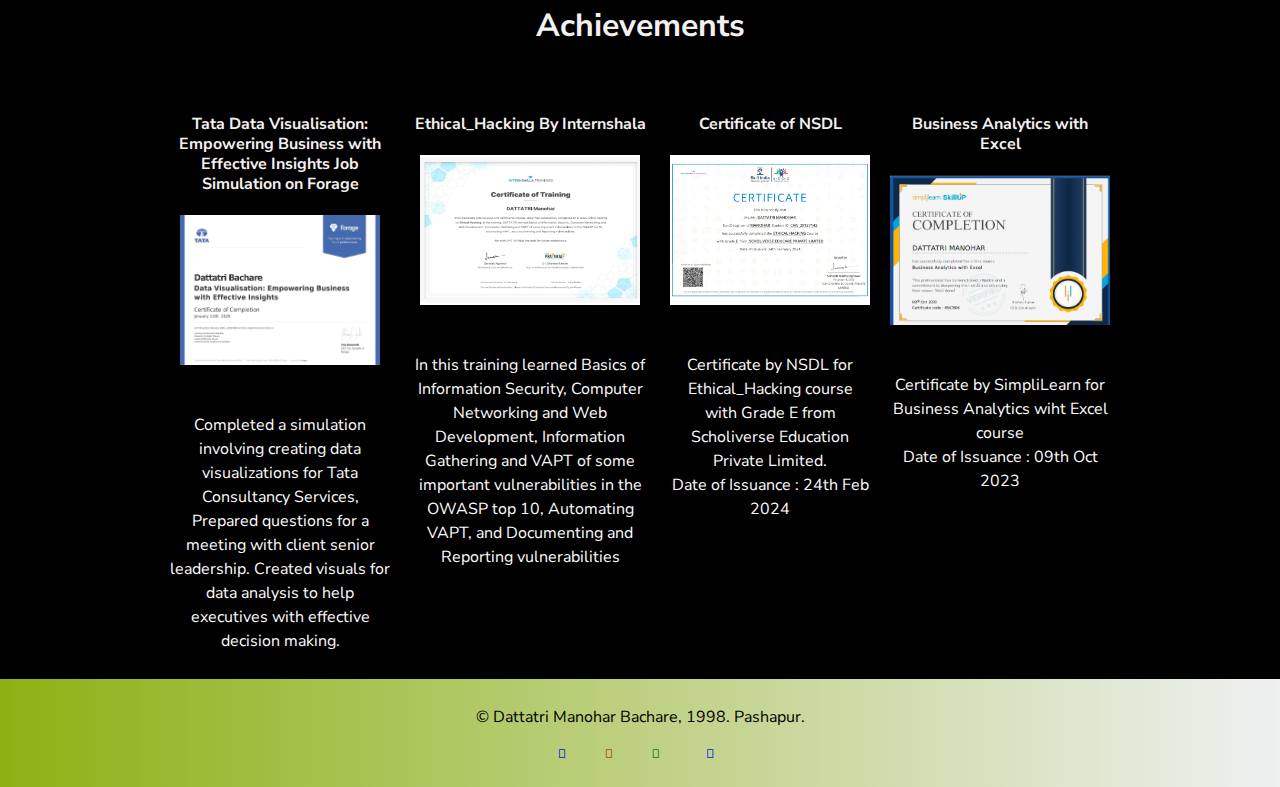
==== commit 7a2ca4e9: "ice cream image and django image" ====
--- a/index.html
+++ b/index.html
@@ -161,7 +161,7 @@
       <div class="user-projects">
         <div class="images-right">
           <picture>
-            <img class="smart" src="assets/img/hey.jpg">
+            <img class="smart" src="assets/img/hey.avif">
             </picture>
         </div>
         <div class="contents" style="text-align: center">
@@ -169,9 +169,10 @@
           <div>
             
 
-            <img src="https://cdn.jsdelivr.net/gh/devicons/devicon@latest/icons/php/php-original.svg" style="height: 30px;" />             
+            <img src="https://encrypted-tbn0.gstatic.com/images?q=tbn:ANd9GcT9Liqeea3ZYKulW6E5Eym93-AETwc2ubCM2Q&s" style="height: 30px;" />             
             &nbsp;         
             <i class="devicon-sqldeveloper-plain fa-2xl"></i>
+            <i class="fa-brands fa-python" style="color: #ca7a44;"></i>
           
           </div>
           <p style="text-align:left">
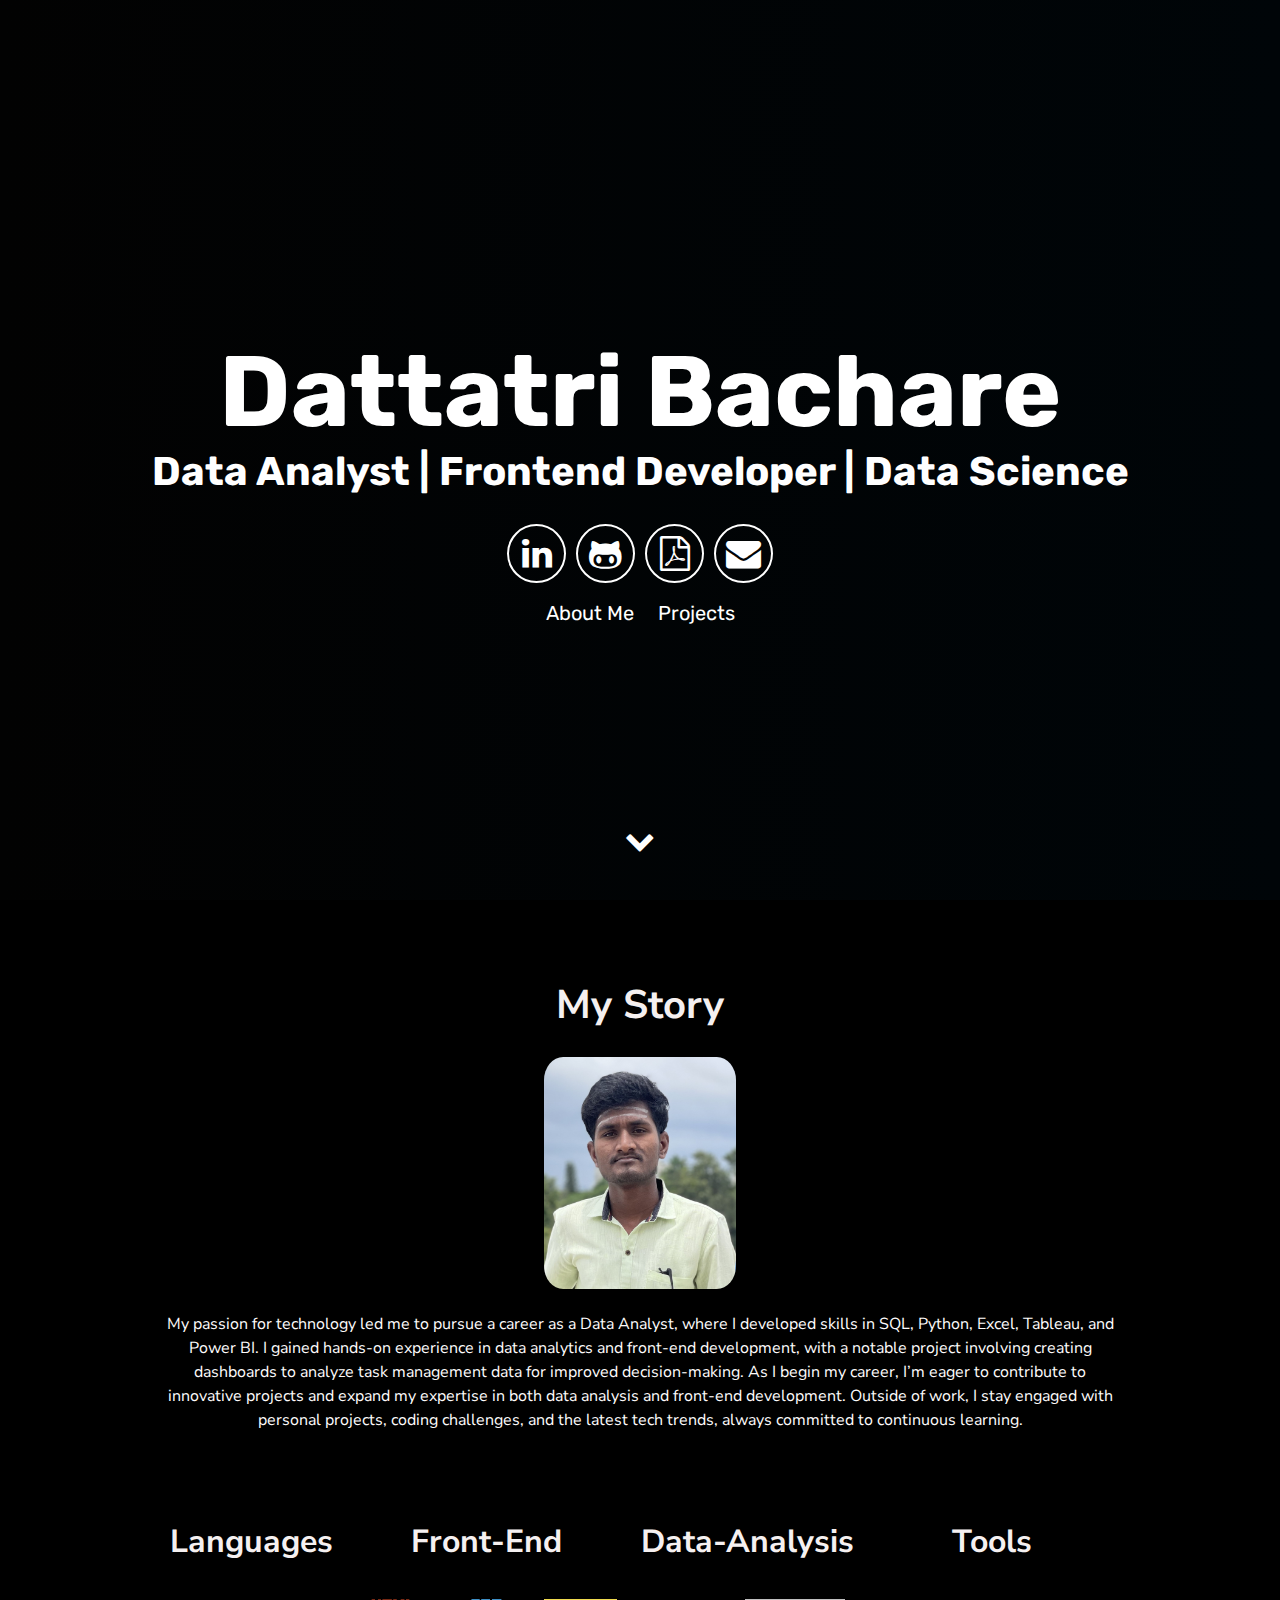
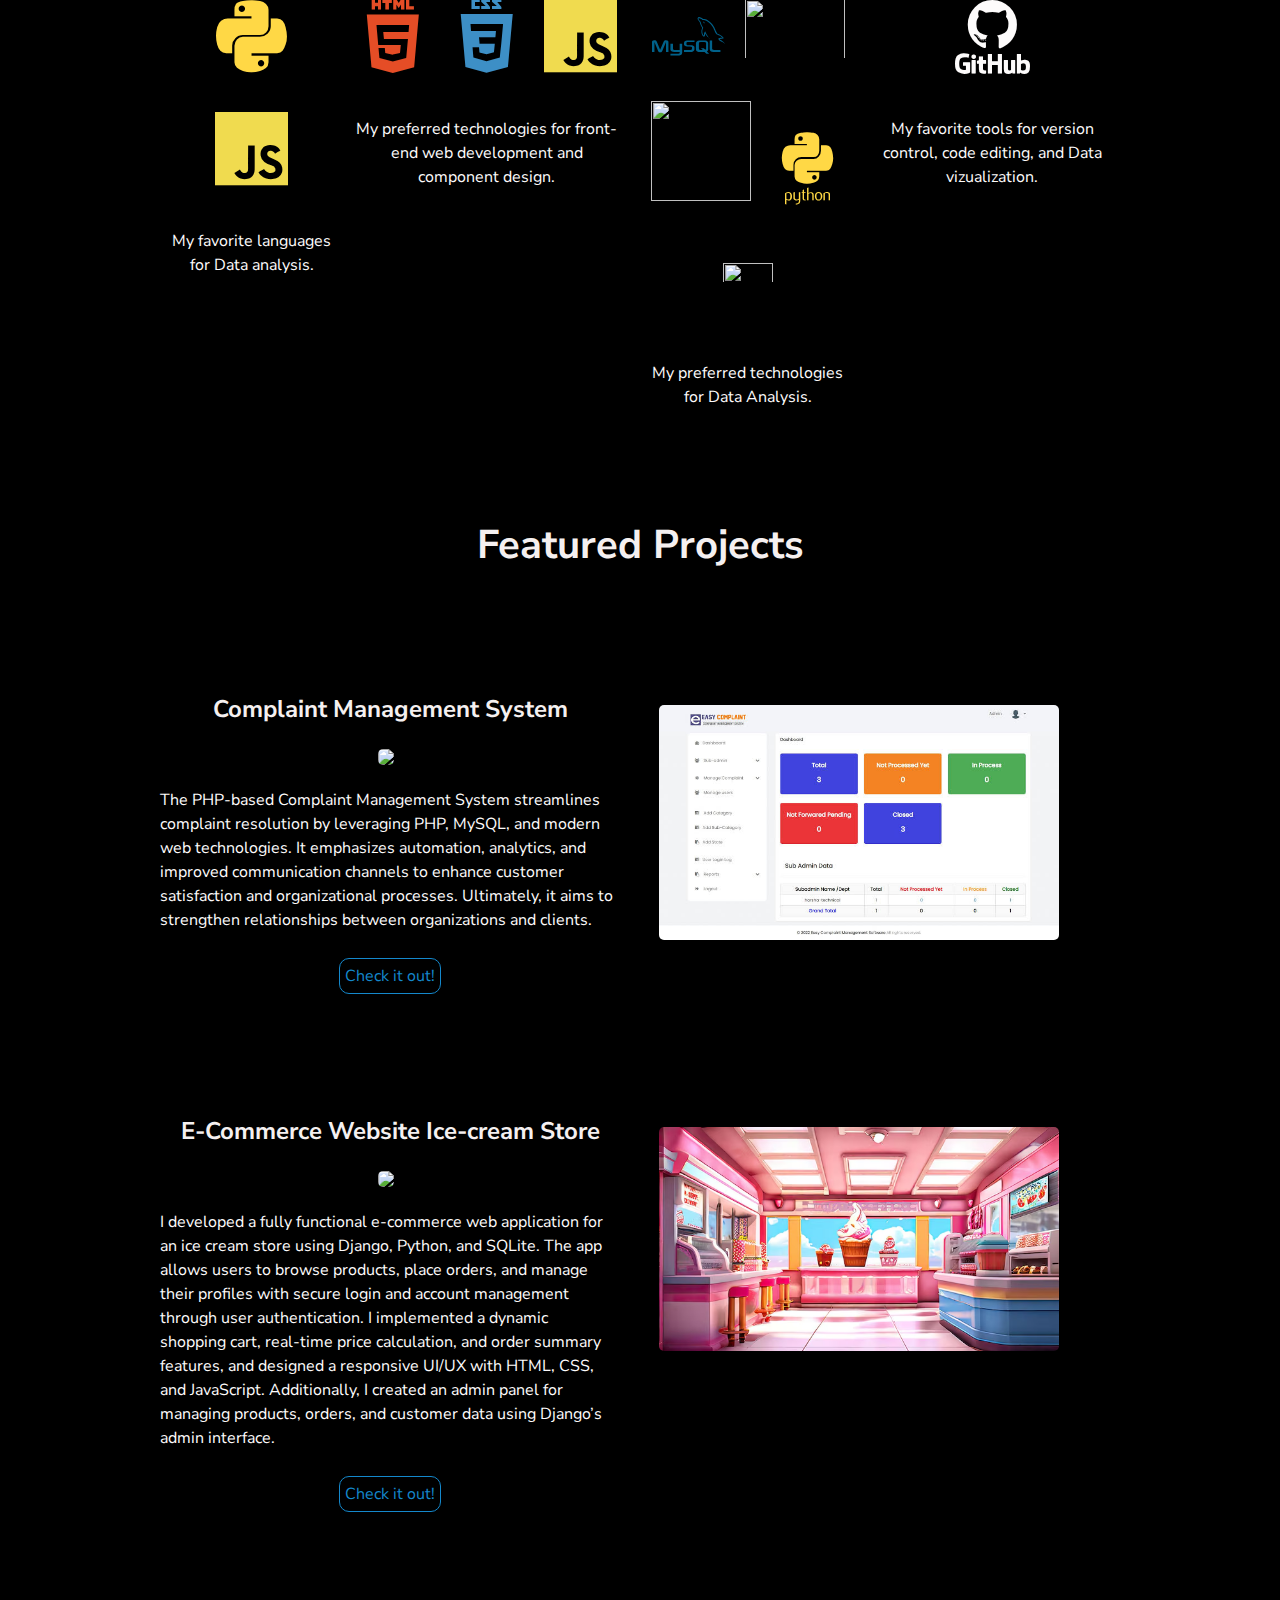
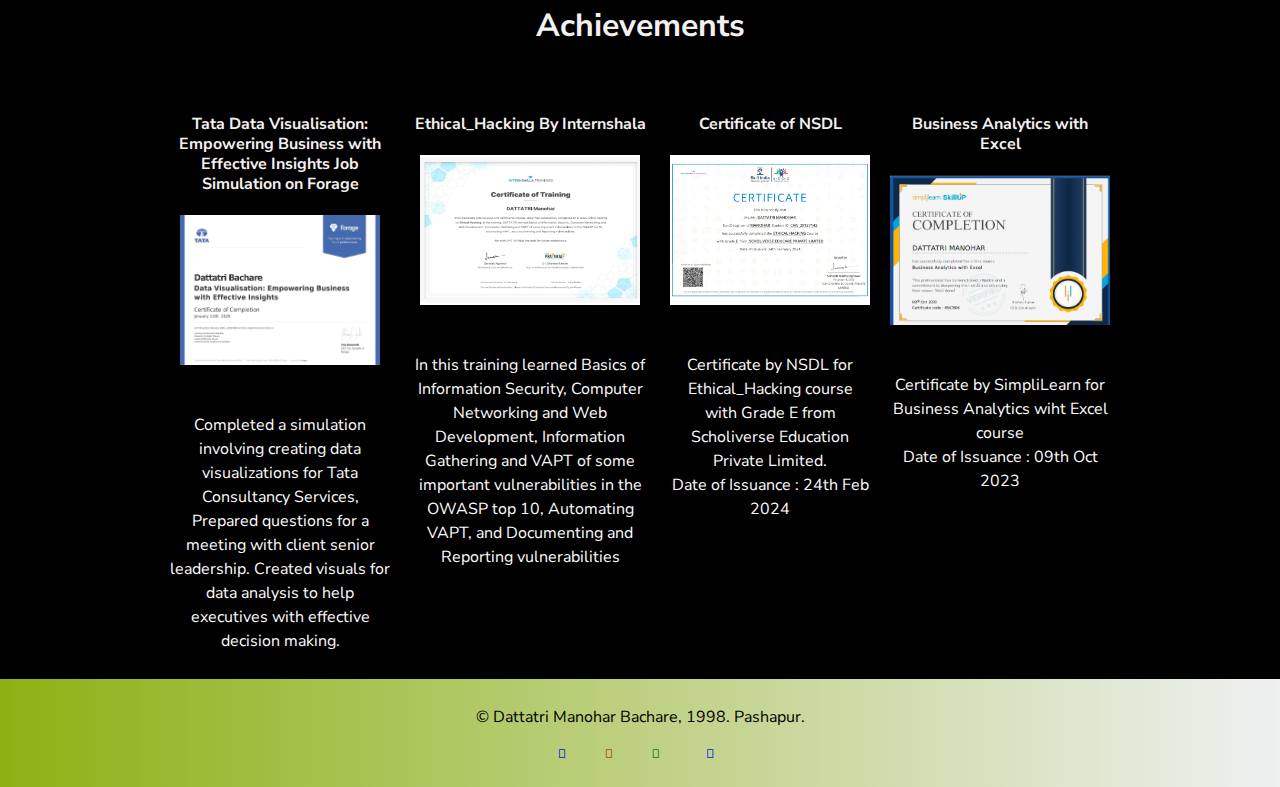
==== commit 9aff4b45: "ice cream image and django image" ====
--- a/index.html
+++ b/index.html
@@ -165,7 +165,7 @@
             </picture>
         </div>
         <div class="contents" style="text-align: center">
-          <h3>E-Commerce Website Ice-creame Store</h3>
+          <h3>E-Commerce Website Ice-cream Store</h3>
           <div>
             
 
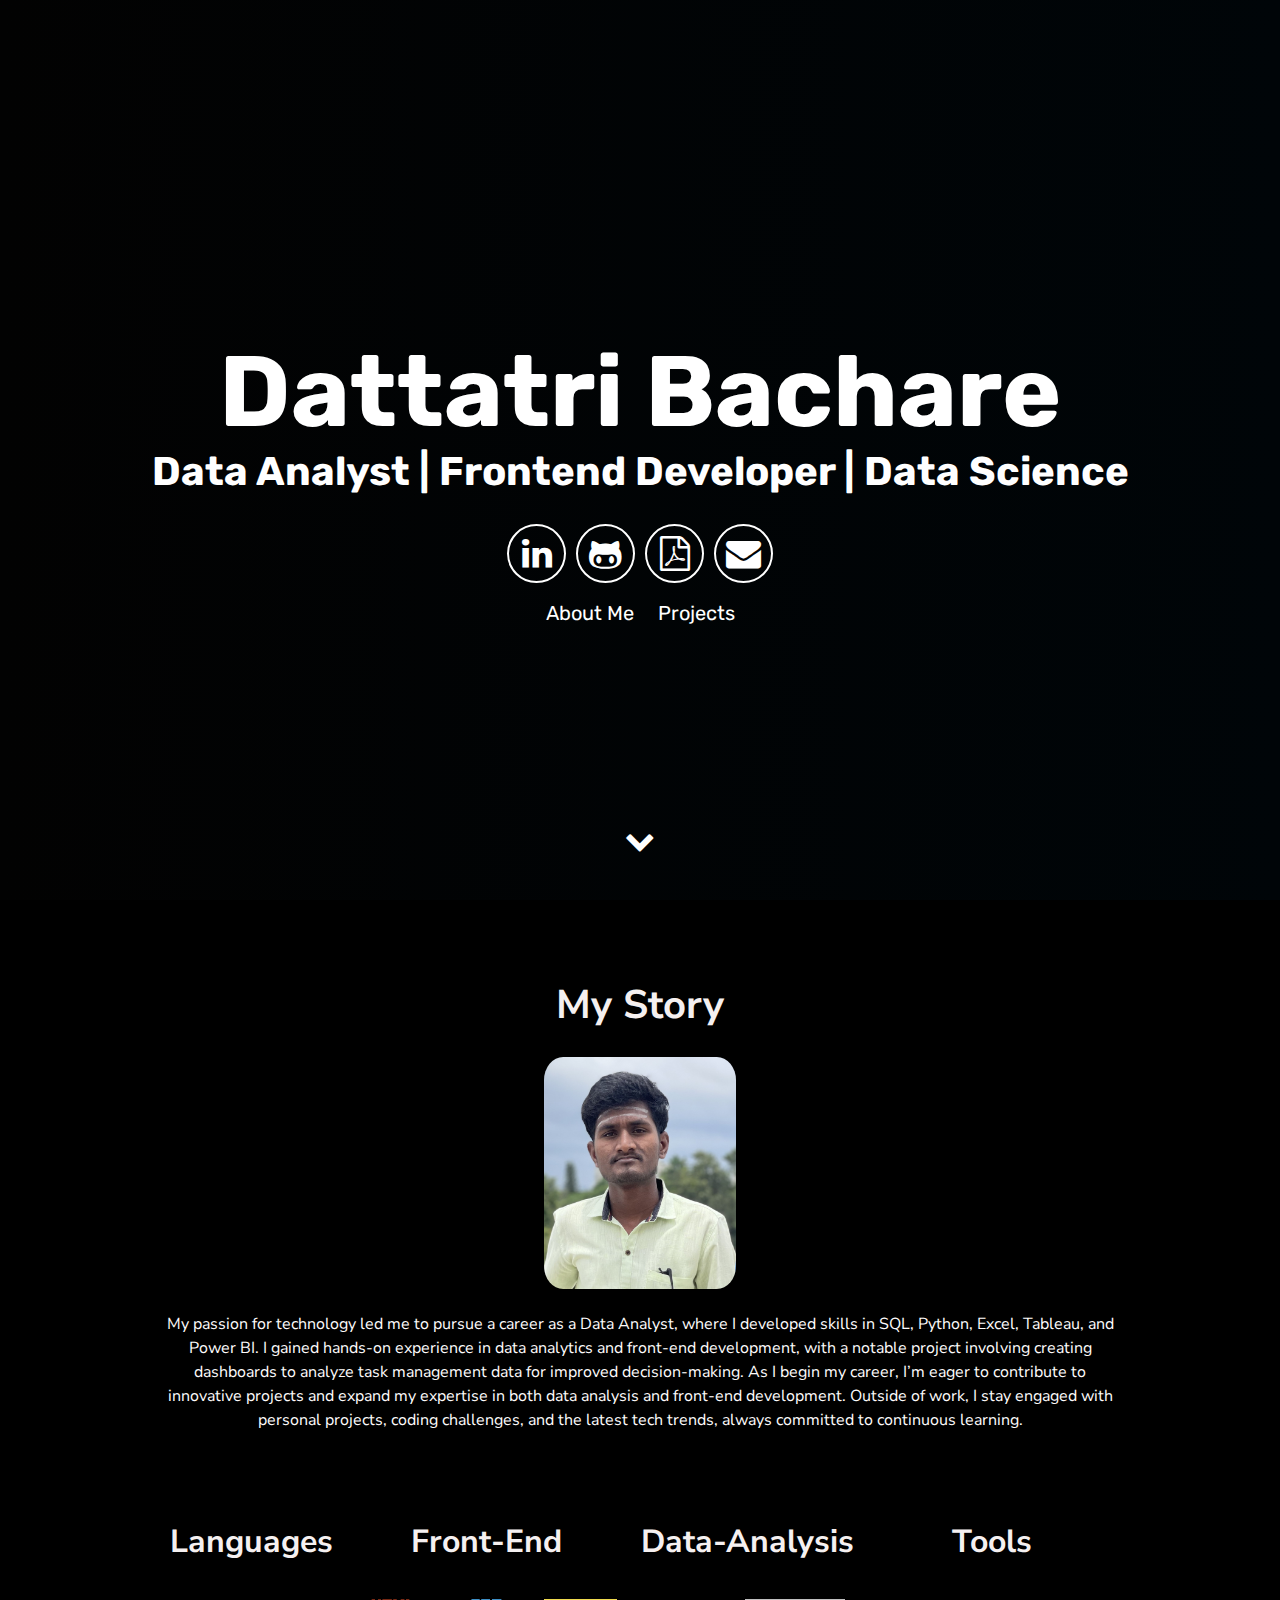
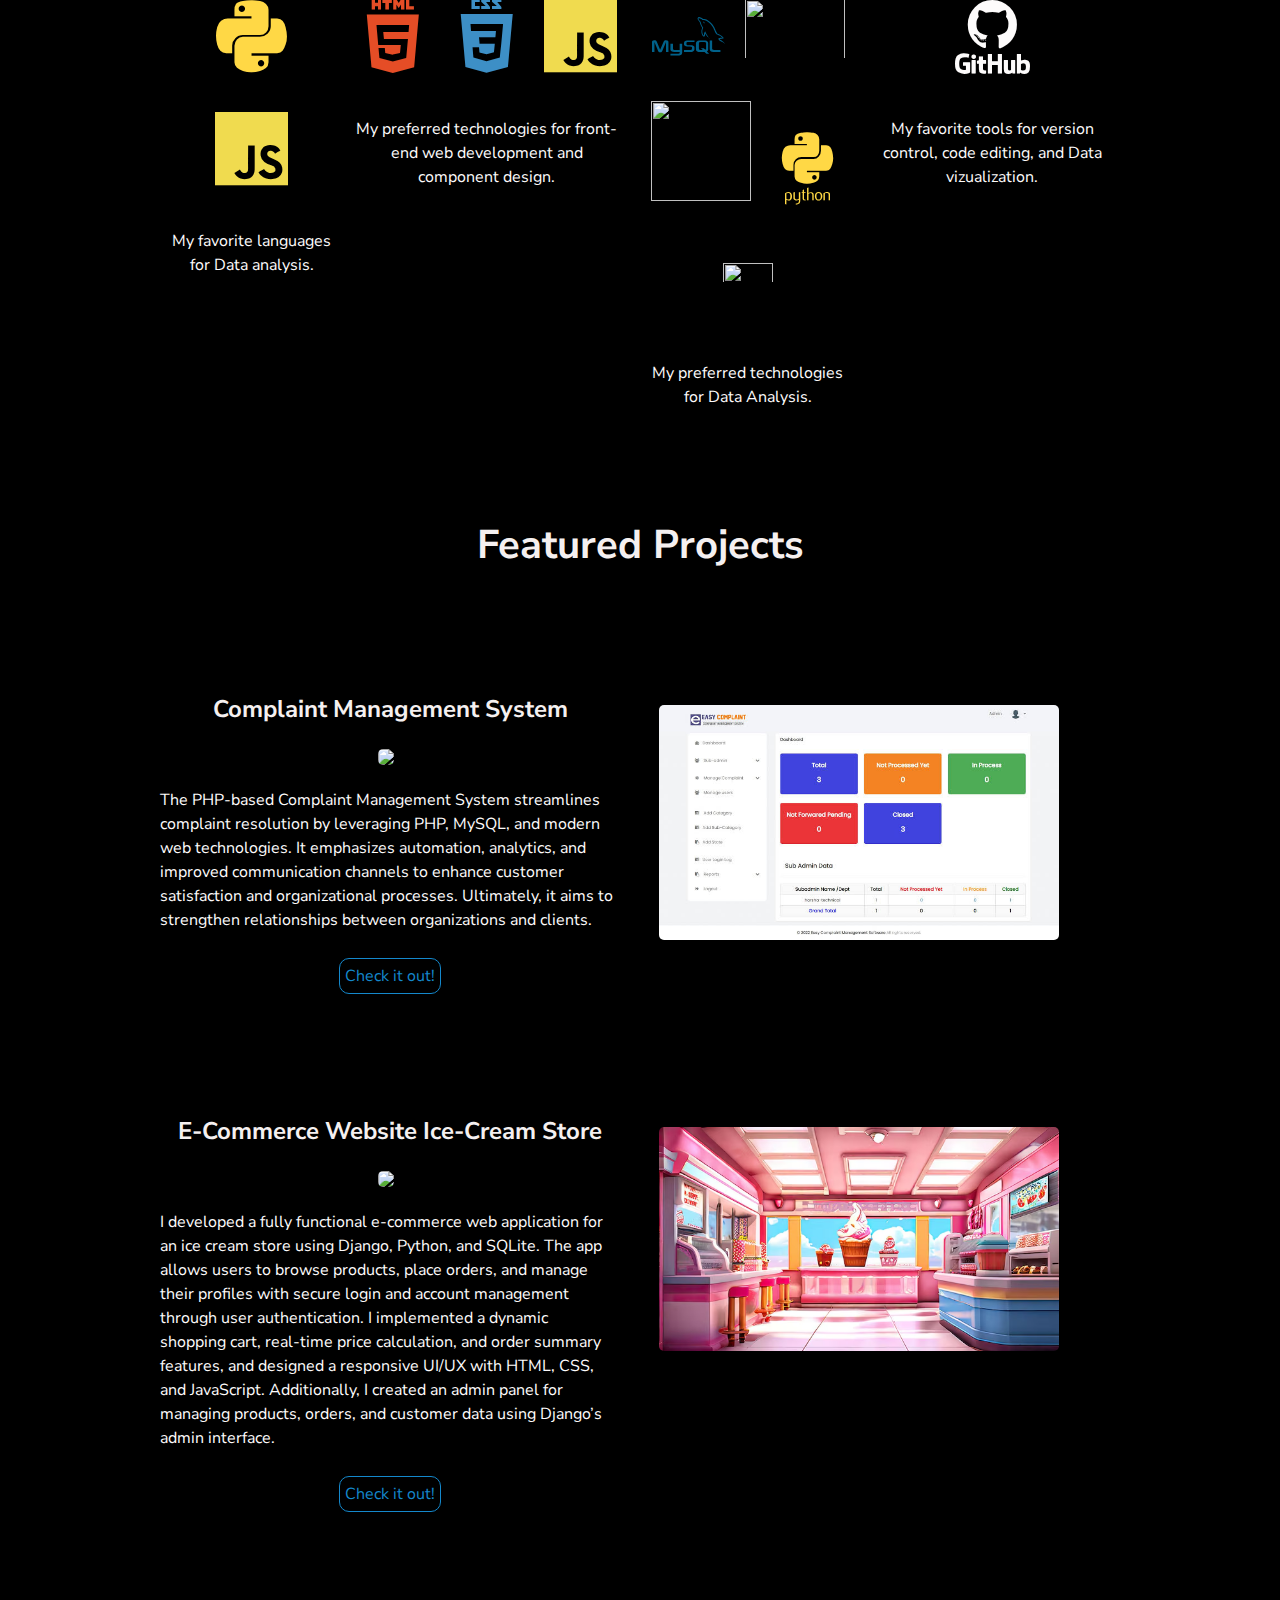
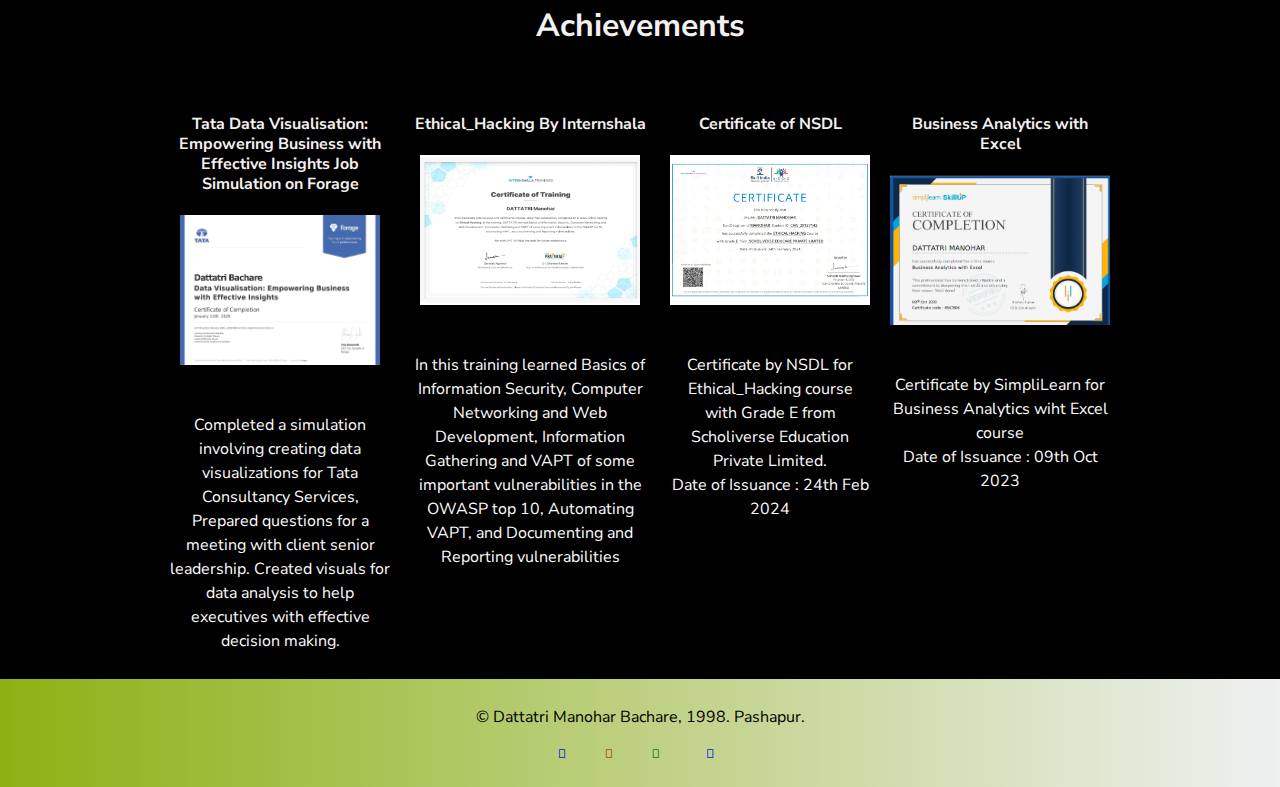
==== commit 9d10dcdf: "ice cream image and django image" ====
--- a/index.html
+++ b/index.html
@@ -165,14 +165,14 @@
             </picture>
         </div>
         <div class="contents" style="text-align: center">
-          <h3>E-Commerce Website Ice-cream Store</h3>
+          <h3>E-Commerce Website Ice-Cream Store</h3>
           <div>
             
 
             <img src="https://encrypted-tbn0.gstatic.com/images?q=tbn:ANd9GcT9Liqeea3ZYKulW6E5Eym93-AETwc2ubCM2Q&s" style="height: 30px;" />             
             &nbsp;         
             <i class="devicon-sqldeveloper-plain fa-2xl"></i>
-            <i class="fa-brands fa-python" style="color: #ca7a44;"></i>
+            <i class="fa-brands fa-python fa-2xl" style="color: #2a5f07;"></i>
           
           </div>
           <p style="text-align:left">
